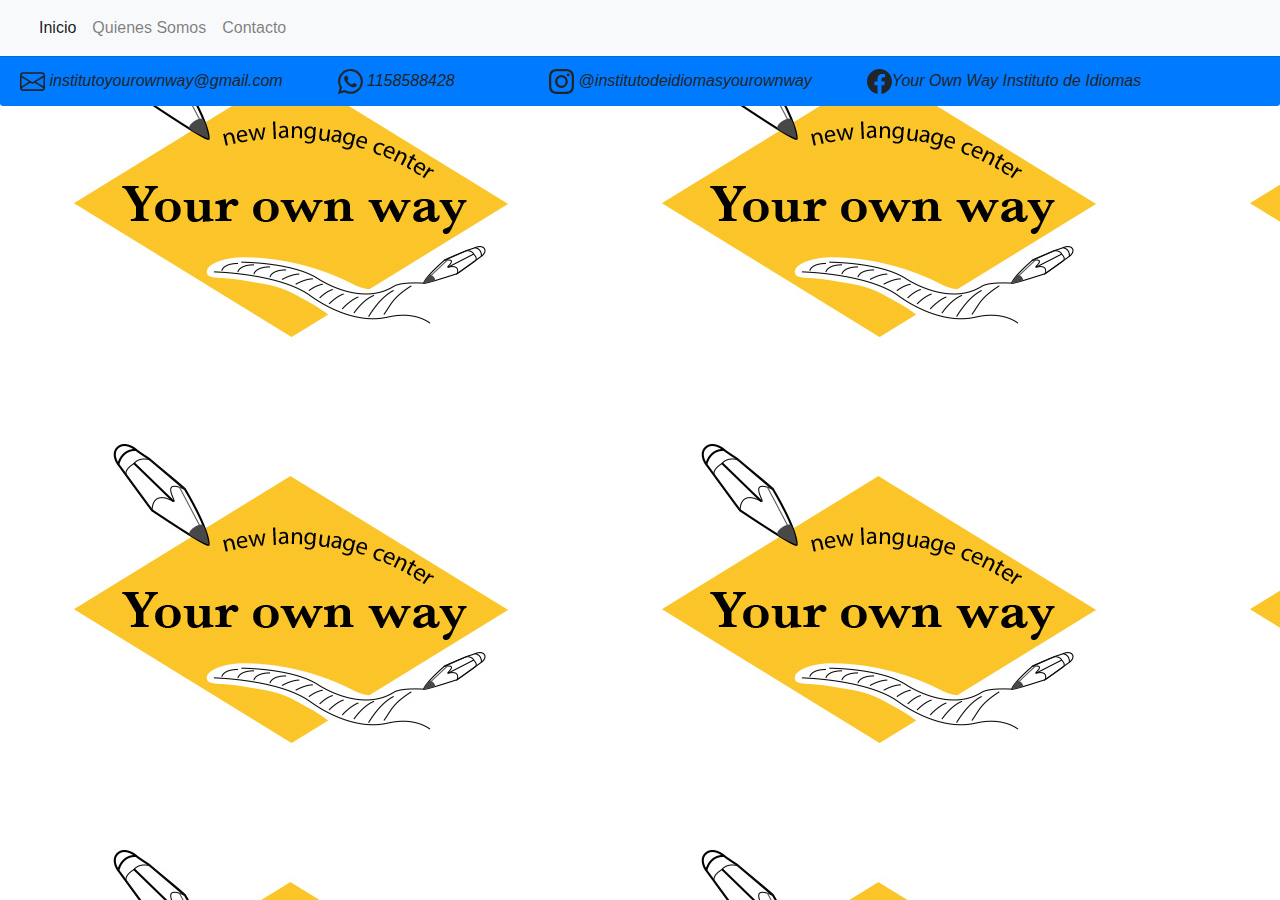
==== index.html @ 4ebbf917 "subi archivos e imagenes" ====
<!DOCTYPE html>
<html lang="en">

<head>
    <meta charset="UTF-8">
    <meta http-equiv="X-UA-Compatible" content="IE=edge">
    <meta name="viewport" content="width=device-width, initial-scale=1.0">
    <link rel="stylesheet" type="text/css" href="style.css">
    <link rel="stylesheet" href="https://stackpath.bootstrapcdn.com/bootstrap/4.3.1/css/bootstrap.min.css" integrity="sha384-ggOyR0iXCbMQv3Xipma34MD+dH/1fQ784/j6cY/iJTQUOhcWr7x9JvoRxT2MZw1T" crossorigin="anonymous">
    <script src="https://code.jquery.com/jquery-3.6.0.slim.min.js" integrity="sha256-u7e5khyithlIdTpu22PHhENmPcRdFiHRjhAuHcs05RI=" crossorigin="anonymous"></script>
    <title>instituto Your Own Way</title>
</head>
<header>
    <nav class="navbar navbar-expand-lg navbar-light bg-light">
        <div class="container-fluid">
            <ul class="navbar-nav me-auto mb-2 mb-lg-0">
                <li class="nav-item">
                    <a class="nav-link active" aria-current="page" href="index.html">Inicio</a>
                </li>

                <li class="nav-item">
                    <a class="nav-link" href="quienesSomos.html">Quienes Somos</a>
                </li>
                <li class="nav-item">
                    <a class="nav-link" href="contacto.html">Contacto</a>
                </li>

            </ul>

        </div>
    </nav>

</header>

<body>

    <body background="imagenes\New-Logo-Institut.jpg">



        <footer>
            <div id="card-footer" class="card-footer bg-primary">
                <div class="row">
                    <div class="col-md-3">
                        <i class="bi bi-envelope"><svg xmlns="http://www.w3.org/2000/svg" width="25" height="25" fill="currentColor" class="bi bi-envelope" viewBox="0 0 16 16">
                <path d="M0 4a2 2 0 0 1 2-2h12a2 2 0 0 1 2 2v8a2 2 0 0 1-2 2H2a2 2 0 0 1-2-2V4zm2-1a1 1 0 0 0-1 1v.217l7 4.2 7-4.2V4a1 1 0 0 0-1-1H2zm13 2.383-4.758 2.855L15 11.114v-5.73zm-.034 6.878L9.271 8.82 8 9.583 6.728 8.82l-5.694 3.44A1 1 0 0 0 2 13h12a1 1 0 0 0 .966-.739zM1 11.114l4.758-2.876L1 5.383v5.73z"/>
              </svg> institutoyourownway@gmail.com</i>
                    </div>
                    <div class="col-md-2">
                        <i class="bi bi-whatsapp"><svg xmlns="http://www.w3.org/2000/svg" width="25" height="25" fill="currentColor" class="bi bi-whatsapp" viewBox="0 0 16 16">
                        <path d="M13.601 2.326A7.854 7.854 0 0 0 7.994 0C3.627 0 .068 3.558.064 7.926c0 1.399.366 2.76 1.057 3.965L0 16l4.204-1.102a7.933 7.933 0 0 0 3.79.965h.004c4.368 0 7.926-3.558 7.93-7.93A7.898 7.898 0 0 0 13.6 2.326zM7.994 14.521a6.573 6.573 0 0 1-3.356-.92l-.24-.144-2.494.654.666-2.433-.156-.251a6.56 6.56 0 0 1-1.007-3.505c0-3.626 2.957-6.584 6.591-6.584a6.56 6.56 0 0 1 4.66 1.931 6.557 6.557 0 0 1 1.928 4.66c-.004 3.639-2.961 6.592-6.592 6.592zm3.615-4.934c-.197-.099-1.17-.578-1.353-.646-.182-.065-.315-.099-.445.099-.133.197-.513.646-.627.775-.114.133-.232.148-.43.05-.197-.1-.836-.308-1.592-.985-.59-.525-.985-1.175-1.103-1.372-.114-.198-.011-.304.088-.403.087-.088.197-.232.296-.346.1-.114.133-.198.198-.33.065-.134.034-.248-.015-.347-.05-.099-.445-1.076-.612-1.47-.16-.389-.323-.335-.445-.34-.114-.007-.247-.007-.38-.007a.729.729 0 0 0-.529.247c-.182.198-.691.677-.691 1.654 0 .977.71 1.916.81 2.049.098.133 1.394 2.132 3.383 2.992.47.205.84.326 1.129.418.475.152.904.129 1.246.08.38-.058 1.171-.48 1.338-.943.164-.464.164-.86.114-.943-.049-.084-.182-.133-.38-.232z"/>
                      </svg> 1158588428 </i>
                    </div>
                    <div class="col-md-3">
                        <i class="bi bi-instagram">
                    <svg xmlns="http://www.w3.org/2000/svg" width="25" height="25" fill="currentColor" class="bi bi-instagram" viewBox="0 0 16 16">
                    <path d="M8 0C5.829 0 5.556.01 4.703.048 3.85.088 3.269.222 2.76.42a3.917 3.917 0 0 0-1.417.923A3.927 3.927 0 0 0 .42 2.76C.222 3.268.087 3.85.048 4.7.01 5.555 0 5.827 0 8.001c0 2.172.01 2.444.048 3.297.04.852.174 1.433.372 1.942.205.526.478.972.923 1.417.444.445.89.719 1.416.923.51.198 1.09.333 1.942.372C5.555 15.99 5.827 16 8 16s2.444-.01 3.298-.048c.851-.04 1.434-.174 1.943-.372a3.916 3.916 0 0 0 1.416-.923c.445-.445.718-.891.923-1.417.197-.509.332-1.09.372-1.942C15.99 10.445 16 10.173 16 8s-.01-2.445-.048-3.299c-.04-.851-.175-1.433-.372-1.941a3.926 3.926 0 0 0-.923-1.417A3.911 3.911 0 0 0 13.24.42c-.51-.198-1.092-.333-1.943-.372C10.443.01 10.172 0 7.998 0h.003zm-.717 1.442h.718c2.136 0 2.389.007 3.232.046.78.035 1.204.166 1.486.275.373.145.64.319.92.599.28.28.453.546.598.92.11.281.24.705.275 1.485.039.843.047 1.096.047 3.231s-.008 2.389-.047 3.232c-.035.78-.166 1.203-.275 1.485a2.47 2.47 0 0 1-.599.919c-.28.28-.546.453-.92.598-.28.11-.704.24-1.485.276-.843.038-1.096.047-3.232.047s-2.39-.009-3.233-.047c-.78-.036-1.203-.166-1.485-.276a2.478 2.478 0 0 1-.92-.598 2.48 2.48 0 0 1-.6-.92c-.109-.281-.24-.705-.275-1.485-.038-.843-.046-1.096-.046-3.233 0-2.136.008-2.388.046-3.231.036-.78.166-1.204.276-1.486.145-.373.319-.64.599-.92.28-.28.546-.453.92-.598.282-.11.705-.24 1.485-.276.738-.034 1.024-.044 2.515-.045v.002zm4.988 1.328a.96.96 0 1 0 0 1.92.96.96 0 0 0 0-1.92zm-4.27 1.122a4.109 4.109 0 1 0 0 8.217 4.109 4.109 0 0 0 0-8.217zm0 1.441a2.667 2.667 0 1 1 0 5.334 2.667 2.667 0 0 1 0-5.334z"/>
                  </svg> @institutodeidiomasyourownway </i>
                    </div>
                    <div class="col-md-3">
                        <i class="bi bi-facebook">
                    <svg xmlns="http://www.w3.org/2000/svg" width="25" height="25" fill="currentColor" class="bi bi-facebook" viewBox="0 0 16 16">
                    <path d="M16 8.049c0-4.446-3.582-8.05-8-8.05C3.58 0-.002 3.603-.002 8.05c0 4.017 2.926 7.347 6.75 7.951v-5.625h-2.03V8.05H6.75V6.275c0-2.017 1.195-3.131 3.022-3.131.876 0 1.791.157 1.791.157v1.98h-1.009c-.993 0-1.303.621-1.303 1.258v1.51h2.218l-.354 2.326H9.25V16c3.824-.604 6.75-3.934 6.75-7.951z"/>
                  </svg>Your Own Way Instituto de Idiomas</i>
                    </div>

                </div>
            </div>
        </footer>

    </body>

</html>
---- style.css ----
.header {}

.body {
    background-image: url(imgagenes/New-Logo-Institut.jpg);
    filter: alpha(opacity=40);
    height: 100%;
    width: 100%;
    z-index: 0.1;
    background-repeat: no-repeat;
    background-position: auto;
    background-size: cover;
}

.body-index {
    background-image: none !important;
}

.quienes-somos {
    font-family: Century Gothic, CenturyGothic, AppleGothic, sans-serif;
    color: #0a0900;
    font-size: 18px;
    font-weight: 400;
    text-align: center;
    background: #FCFFA6;
    margin: 0 0 25px;
    overflow: hidden;
    padding: 20px;
    border-radius: 35px 0px 35px 0px;
    -moz-border-radius: 35px 0px 35px 0px;
    -webkit-border-radius: 35px 0px 35px 0px;
    border: 2px solid #000103;
}
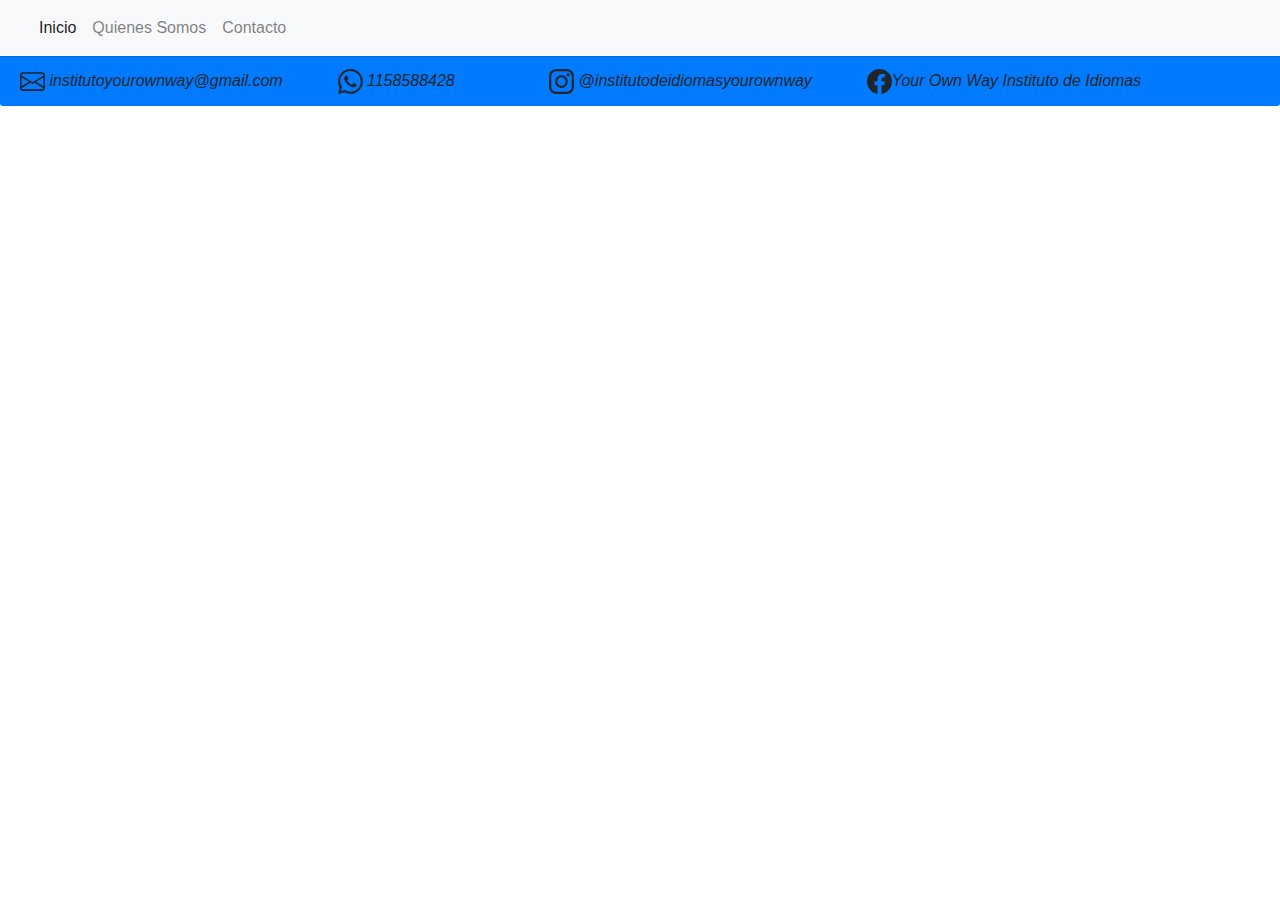
==== commit 45364fc5: "subida de archivos y cambios" ====
--- a/index.html
+++ b/index.html
@@ -34,7 +34,7 @@
 
 <body>
 
-    <body background="imagenes\New-Logo-Institut.jpg">
+    <body background="logos\New-Logo-Institut.jpg">
 
 
 
--- a/style.css
+++ b/style.css
@@ -1,7 +1,5 @@
-.header {}
-
 .body {
-    background-image: url(imgagenes/New-Logo-Institut.jpg);
+    background-image: url(logos/New-Logo-Institut.jpg);
     filter: alpha(opacity=40);
     height: 100%;
     width: 100%;
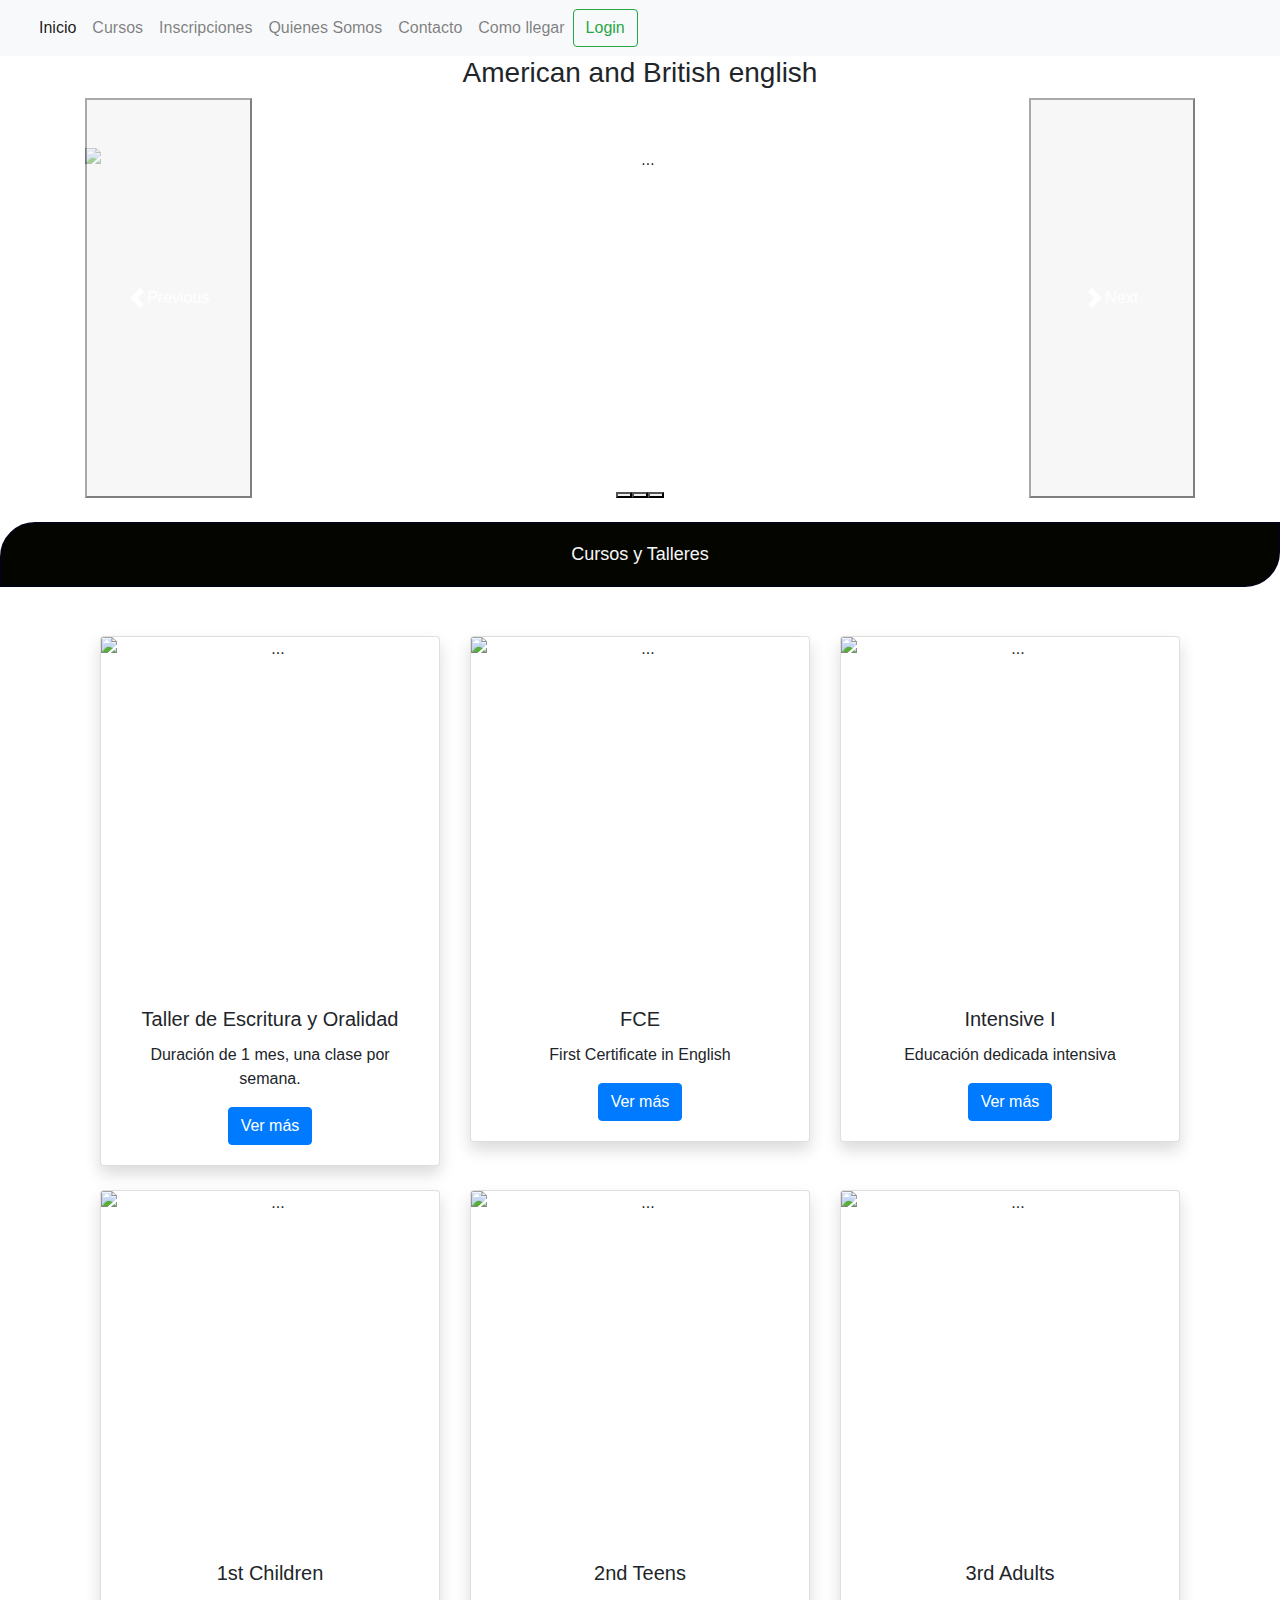
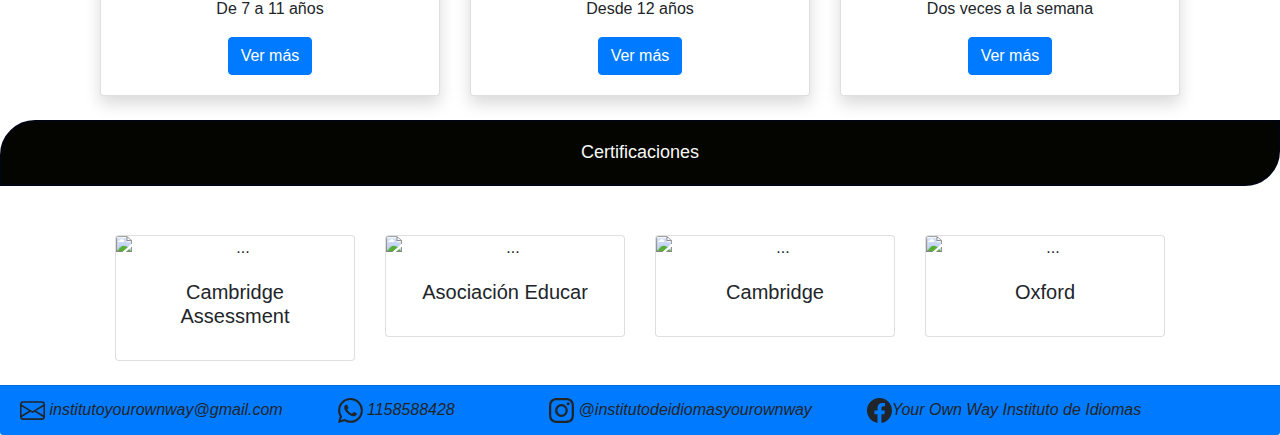
==== commit 64502d47: "cambios e introducciones" ====
--- a/index.html
+++ b/index.html
@@ -7,67 +7,246 @@
     <meta name="viewport" content="width=device-width, initial-scale=1.0">
     <link rel="stylesheet" type="text/css" href="style.css">
     <link rel="stylesheet" href="https://stackpath.bootstrapcdn.com/bootstrap/4.3.1/css/bootstrap.min.css" integrity="sha384-ggOyR0iXCbMQv3Xipma34MD+dH/1fQ784/j6cY/iJTQUOhcWr7x9JvoRxT2MZw1T" crossorigin="anonymous">
+    <!-- CSS only -->
+    <link href="https://cdn.jsdelivr.net/npm/bootstrap@5.1.1/dist/css/bootstrap.min.css" rel="stylesheet" integrity="sha384-F3w7mX95PdgyTmZZMECAngseQB83DfGTowi0iMjiWaeVhAn4FJkqJByhZMI3AhiU" crossorigin="anonymous">
     <script src="https://code.jquery.com/jquery-3.6.0.slim.min.js" integrity="sha256-u7e5khyithlIdTpu22PHhENmPcRdFiHRjhAuHcs05RI=" crossorigin="anonymous"></script>
-    <title>instituto Your Own Way</title>
+    <title>Your Own Way</title>
+
 </head>
-<header>
+
+<body class="body-index" #important!>
+    <!-- JavaScript Bundle with Popper -->
+    <script src="https://cdn.jsdelivr.net/npm/bootstrap@5.1.1/dist/js/bootstrap.bundle.min.js " integrity="sha384-/bQdsTh/da6pkI1MST/rWKFNjaCP5gBSY4sEBT38Q/9RBh9AH40zEOg7Hlq2THRZ " crossorigin="anonymous "></script>
+    <script src="js/script.js "></script>
+
     <nav class="navbar navbar-expand-lg navbar-light bg-light">
         <div class="container-fluid">
-            <ul class="navbar-nav me-auto mb-2 mb-lg-0">
-                <li class="nav-item">
-                    <a class="nav-link active" aria-current="page" href="index.html">Inicio</a>
-                </li>
-
-                <li class="nav-item">
-                    <a class="nav-link" href="quienesSomos.html">Quienes Somos</a>
-                </li>
-                <li class="nav-item">
-                    <a class="nav-link" href="contacto.html">Contacto</a>
-                </li>
-
-            </ul>
-
+            <button class="navbar-toggler" type="button" data-bs-toggle="collapse" data-bs-target="#navbarTogglerDemo01" aria-controls="navbarTogglerDemo01" aria-expanded="false" aria-label="Toggle navigation">
+                <span class="navbar-toggler-icon"></span>
+                </button>
+
+            <div class="collapse navbar-collapse" id="navbarTogglerDemo01">
+                <ul class="navbar-nav me-auto mb-2 mb-lg-0">
+                    <li class="nav-item">
+                        <a class="nav-link active" aria-current="page" href="inicio.html">Inicio</a>
+                    </li>
+                    <li class="nav-item">
+                        <a class="nav-link" href="cursos.html">Cursos</a>
+                    </li>
+                    <li class="nav-item">
+                        <a class="nav-link" href="inscripcion.html">Inscripciones</a>
+                    </li>
+                    <li class="nav-item">
+                        <a class="nav-link" href="QuienesSomos.html">Quienes Somos</a>
+                    </li>
+                    <li class="nav-item">
+                        <a class="nav-link" href="contacto.html">Contacto</a>
+                    </li>
+                    <li class="nav-item">
+                        <a class="nav-link" href="comoLlegar.html">Como llegar</a>
+                    </li>
+                </ul>
+                <form class="d-flex">
+
+                    <button class="btn btn-outline-success" type="submit">Login</button>
+                </form>
+            </div>
         </div>
     </nav>
-
-</header>
-
-<body>
-
-    <body background="logos\New-Logo-Institut.jpg">
-
-
-
-        <footer>
-            <div id="card-footer" class="card-footer bg-primary">
-                <div class="row">
-                    <div class="col-md-3">
-                        <i class="bi bi-envelope"><svg xmlns="http://www.w3.org/2000/svg" width="25" height="25" fill="currentColor" class="bi bi-envelope" viewBox="0 0 16 16">
-                <path d="M0 4a2 2 0 0 1 2-2h12a2 2 0 0 1 2 2v8a2 2 0 0 1-2 2H2a2 2 0 0 1-2-2V4zm2-1a1 1 0 0 0-1 1v.217l7 4.2 7-4.2V4a1 1 0 0 0-1-1H2zm13 2.383-4.758 2.855L15 11.114v-5.73zm-.034 6.878L9.271 8.82 8 9.583 6.728 8.82l-5.694 3.44A1 1 0 0 0 2 13h12a1 1 0 0 0 .966-.739zM1 11.114l4.758-2.876L1 5.383v5.73z"/>
-              </svg> institutoyourownway@gmail.com</i>
-                    </div>
-                    <div class="col-md-2">
-                        <i class="bi bi-whatsapp"><svg xmlns="http://www.w3.org/2000/svg" width="25" height="25" fill="currentColor" class="bi bi-whatsapp" viewBox="0 0 16 16">
-                        <path d="M13.601 2.326A7.854 7.854 0 0 0 7.994 0C3.627 0 .068 3.558.064 7.926c0 1.399.366 2.76 1.057 3.965L0 16l4.204-1.102a7.933 7.933 0 0 0 3.79.965h.004c4.368 0 7.926-3.558 7.93-7.93A7.898 7.898 0 0 0 13.6 2.326zM7.994 14.521a6.573 6.573 0 0 1-3.356-.92l-.24-.144-2.494.654.666-2.433-.156-.251a6.56 6.56 0 0 1-1.007-3.505c0-3.626 2.957-6.584 6.591-6.584a6.56 6.56 0 0 1 4.66 1.931 6.557 6.557 0 0 1 1.928 4.66c-.004 3.639-2.961 6.592-6.592 6.592zm3.615-4.934c-.197-.099-1.17-.578-1.353-.646-.182-.065-.315-.099-.445.099-.133.197-.513.646-.627.775-.114.133-.232.148-.43.05-.197-.1-.836-.308-1.592-.985-.59-.525-.985-1.175-1.103-1.372-.114-.198-.011-.304.088-.403.087-.088.197-.232.296-.346.1-.114.133-.198.198-.33.065-.134.034-.248-.015-.347-.05-.099-.445-1.076-.612-1.47-.16-.389-.323-.335-.445-.34-.114-.007-.247-.007-.38-.007a.729.729 0 0 0-.529.247c-.182.198-.691.677-.691 1.654 0 .977.71 1.916.81 2.049.098.133 1.394 2.132 3.383 2.992.47.205.84.326 1.129.418.475.152.904.129 1.246.08.38-.058 1.171-.48 1.338-.943.164-.464.164-.86.114-.943-.049-.084-.182-.133-.38-.232z"/>
-                      </svg> 1158588428 </i>
-                    </div>
-                    <div class="col-md-3">
-                        <i class="bi bi-instagram">
-                    <svg xmlns="http://www.w3.org/2000/svg" width="25" height="25" fill="currentColor" class="bi bi-instagram" viewBox="0 0 16 16">
-                    <path d="M8 0C5.829 0 5.556.01 4.703.048 3.85.088 3.269.222 2.76.42a3.917 3.917 0 0 0-1.417.923A3.927 3.927 0 0 0 .42 2.76C.222 3.268.087 3.85.048 4.7.01 5.555 0 5.827 0 8.001c0 2.172.01 2.444.048 3.297.04.852.174 1.433.372 1.942.205.526.478.972.923 1.417.444.445.89.719 1.416.923.51.198 1.09.333 1.942.372C5.555 15.99 5.827 16 8 16s2.444-.01 3.298-.048c.851-.04 1.434-.174 1.943-.372a3.916 3.916 0 0 0 1.416-.923c.445-.445.718-.891.923-1.417.197-.509.332-1.09.372-1.942C15.99 10.445 16 10.173 16 8s-.01-2.445-.048-3.299c-.04-.851-.175-1.433-.372-1.941a3.926 3.926 0 0 0-.923-1.417A3.911 3.911 0 0 0 13.24.42c-.51-.198-1.092-.333-1.943-.372C10.443.01 10.172 0 7.998 0h.003zm-.717 1.442h.718c2.136 0 2.389.007 3.232.046.78.035 1.204.166 1.486.275.373.145.64.319.92.599.28.28.453.546.598.92.11.281.24.705.275 1.485.039.843.047 1.096.047 3.231s-.008 2.389-.047 3.232c-.035.78-.166 1.203-.275 1.485a2.47 2.47 0 0 1-.599.919c-.28.28-.546.453-.92.598-.28.11-.704.24-1.485.276-.843.038-1.096.047-3.232.047s-2.39-.009-3.233-.047c-.78-.036-1.203-.166-1.485-.276a2.478 2.478 0 0 1-.92-.598 2.48 2.48 0 0 1-.6-.92c-.109-.281-.24-.705-.275-1.485-.038-.843-.046-1.096-.046-3.233 0-2.136.008-2.388.046-3.231.036-.78.166-1.204.276-1.486.145-.373.319-.64.599-.92.28-.28.546-.453.92-.598.282-.11.705-.24 1.485-.276.738-.034 1.024-.044 2.515-.045v.002zm4.988 1.328a.96.96 0 1 0 0 1.92.96.96 0 0 0 0-1.92zm-4.27 1.122a4.109 4.109 0 1 0 0 8.217 4.109 4.109 0 0 0 0-8.217zm0 1.441a2.667 2.667 0 1 1 0 5.334 2.667 2.667 0 0 1 0-5.334z"/>
-                  </svg> @institutodeidiomasyourownway </i>
-                    </div>
-                    <div class="col-md-3">
-                        <i class="bi bi-facebook">
-                    <svg xmlns="http://www.w3.org/2000/svg" width="25" height="25" fill="currentColor" class="bi bi-facebook" viewBox="0 0 16 16">
-                    <path d="M16 8.049c0-4.446-3.582-8.05-8-8.05C3.58 0-.002 3.603-.002 8.05c0 4.017 2.926 7.347 6.75 7.951v-5.625h-2.03V8.05H6.75V6.275c0-2.017 1.195-3.131 3.022-3.131.876 0 1.791.157 1.791.157v1.98h-1.009c-.993 0-1.303.621-1.303 1.258v1.51h2.218l-.354 2.326H9.25V16c3.824-.604 6.75-3.934 6.75-7.951z"/>
-                  </svg>Your Own Way Instituto de Idiomas</i>
-                    </div>
-
-                </div>
-            </div>
-        </footer>
-
-    </body>
+    <center>
+        <div class="container-fluid">
+            <h3>American and British english</h3>
+        </div>
+    </center>
+    <center>
+        <section>
+            <div class="container">
+                <div id="carouselExampleIndicators" class="carousel slide" data-bs-ride="carousel">
+                    <div class="carousel-indicators">
+                        <button type="button" data-bs-target="#carouselExampleIndicators" data-bs-slide-to="0" class="active" aria-label="Slide 1" aria-current="true"></button>
+                        <button type="button" data-bs-target="#carouselExampleIndicators" data-bs-slide-to="1" aria-label="Slide 2" class=""></button>
+                        <button type="button" data-bs-target="#carouselExampleIndicators" data-bs-slide-to="2" aria-label="Slide 3" class=""></button>
+                    </div>
+                    <div class="carousel-inner">
+                        <div class="carousel-item active">
+                            <img src="img/slide/slide1.png" class="d-block w-100" alt="..." height="350">
+                        </div>
+                        <div class="carousel-item">
+                            <a href="contacto.html"><img src="img/slide/slide2.png" class="d-block w-100" alt="..." height="350"></a>
+                        </div>
+                        <div class="carousel-item">
+                            <a href="contacto.html"><img src="img/slide/slide3.png" class="d-block w-100" alt="..." height="350"></a>
+                        </div>
+                    </div>
+                    <button class="carousel-control-prev" type="button" data-bs-target="#carouselExampleIndicators" data-bs-slide="prev">
+            <span class="carousel-control-prev-icon" aria-hidden="true"></span>
+            <span class="visually-hidden">Previous</span>
+        </button>
+                    <button class="carousel-control-next" type="button" data-bs-target="#carouselExampleIndicators" data-bs-slide="next">
+            <span class="carousel-control-next-icon" aria-hidden="true"></span>
+            <span class="visually-hidden">Next</span>
+        </button>
+                </div>
+            </div>
+        </section>
+        <br>
+
+        <section>
+            <center>
+                <div>
+                    <h1 class="titleQuienesSomos">Cursos y Talleres</h1>
+                </div>
+            </center>
+            <br>
+
+            <div class="container">
+                <div class="container " id="margincards ">
+                    <div class="row ">
+                        <div class="col-xl-4 col-md-6 col-sm-12 " id="margen ">
+                            <div class="card shadow ">
+                                <img src="img/Cursos/CURSOS (1).png " class="card-img-top " alt="... " height="350 ">
+                                <div class="card-body ">
+                                    <h5 class="card-title ">Taller de Escritura y Oralidad</h5>
+                                    <p class="card-text ">Duración de 1 mes, una clase por semana.</p>
+                                    <a href="TallerEscyOr.html" class="btn btn-primary">Ver más</a>
+                                </div>
+                            </div>
+                        </div>
+                        <div class="col-xl-4 col-md-6 col-sm-12 " id="margen ">
+                            <div class="card shadow ">
+                                <img src="img/Cursos/CURSOS (2).png " class="card-img-top " alt="... " height="350 ">
+                                <div class="card-body ">
+                                    <h5 class="card-title ">FCE</h5>
+                                    <p class="card-text ">First Certificate in English</p>
+                                    <a href="fce.html" class="btn btn-primary ">Ver más</a>
+                                </div>
+                            </div>
+                        </div>
+                        <div class="col-xl-4 col-md-6 col-sm-12 " id="margen ">
+                            <div class="card shadow ">
+                                <img src="img/Cursos/CURSOS (3).png " class="card-img-top " alt="... " height="350 ">
+                                <div class="card-body ">
+                                    <h5 class="card-title ">Intensive I</h5>
+                                    <p class="card-text ">Educación dedicada intensiva</p>
+                                    <a href="intensiveI.html" class="btn btn-primary ">Ver más</a>
+                                </div>
+                            </div>
+                        </div>
+
+                        <div class="col-xl-4 col-md-6 col-sm-12 " id="margen ">
+                            <br>
+                            <div class="card shadow ">
+                                <img src="img/Cursos/CURSOS (6).png " class="card-img-top " alt="... " height="350 ">
+                                <div class="card-body ">
+                                    <h5 class="card-title ">1st Children</h5>
+                                    <p class="card-text ">De 7 a 11 años</p>
+                                    <a href="1stChildren.html" class="btn btn-primary ">Ver más</a>
+                                </div>
+                            </div>
+                        </div>
+                        <div class="col-xl-4 col-md-6 col-sm-12 " id="margen ">
+                            <br>
+                            <div class="card shadow ">
+                                <img src="img/Cursos/CURSOS (5).png" class="card-img-top " alt="... " height="350 ">
+                                <div class="card-body ">
+                                    <h5 class="card-title ">2nd Teens</h5>
+                                    <p class="card-text ">Desde 12 años</p>
+                                    <a href="2ndTeens.html" class="btn btn-primary ">Ver más</a>
+                                </div>
+                            </div>
+                        </div>
+                        <div class="col-xl-4 col-md-6 col-sm-12 " id="margen ">
+                            <br>
+                            <div class="card shadow ">
+                                <img src="img/Cursos/CURSOS (4).png " class="card-img-top " alt="... " height="350 ">
+                                <div class="card-body ">
+                                    <h5 class="card-title ">3rd Adults</h5>
+                                    <p class="card-text ">Dos veces a la semana</p>
+                                    <a href="3rdAdult.html" class="btn btn-primary ">Ver más</a>
+                                </div>
+                            </div>
+                        </div>
+                    </div>
+                </div>
+            </div>
+        </section>
+    </center>
+
+    <br>
+    <section>
+        <center>
+            <div>
+                <h1 class="titleQuienesSomos">Certificaciones</h1>
+            </div>
+        </center>
+        <br>
+        <center>
+            <div class="container">
+                <div class="row row-cols-1 row-cols-md-2 g-4 container-fluid">
+                    <div class="col">
+                        <div class="card">
+                            <img src="img/logos/cambridge assessment.jpg" class="card-img-top" alt="...">
+                            <div class="card-body">
+                                <h5 class="card-title">Cambridge Assessment</h5>
+                            </div>
+                        </div>
+                    </div>
+                    <div class="col">
+                        <div class="card">
+                            <img src="img/logos/logo asociacion educar.jpeg" class="card-img-top" alt="...">
+                            <div class="card-body">
+                                <h5 class="card-title">Asociación Educar</h5>
+                            </div>
+                        </div>
+                    </div>
+                    <div class="col">
+                        <div class="card">
+                            <img src="img/logos/logo cambridge.jpg" class="card-img-top" alt="...">
+                            <div class="card-body">
+                                <h5 class="card-title">Cambridge</h5>
+                            </div>
+                        </div>
+                    </div>
+                    <div class="col">
+                        <div class="card">
+                            <img src="img/logos/logo oxford.jpg" class="card-img-top" alt="...">
+                            <div class="card-body">
+                                <h5 class="card-title">Oxford</h5>
+                            </div>
+                        </div>
+                    </div>
+                </div>
+            </div>
+        </center>
+    </section>
+    <br>
+    <div id="card-footer" class="card-footer bg-primary">
+        <div class="row">
+            <div class="col-md-3">
+                <i class="bi bi-envelope"><svg xmlns="http://www.w3.org/2000/svg" width="25" height="25" fill="currentColor" class="bi bi-envelope" viewBox="0 0 16 16">
+            <path d="M0 4a2 2 0 0 1 2-2h12a2 2 0 0 1 2 2v8a2 2 0 0 1-2 2H2a2 2 0 0 1-2-2V4zm2-1a1 1 0 0 0-1 1v.217l7 4.2 7-4.2V4a1 1 0 0 0-1-1H2zm13 2.383-4.758 2.855L15 11.114v-5.73zm-.034 6.878L9.271 8.82 8 9.583 6.728 8.82l-5.694 3.44A1 1 0 0 0 2 13h12a1 1 0 0 0 .966-.739zM1 11.114l4.758-2.876L1 5.383v5.73z"/>
+          </svg> institutoyourownway@gmail.com</i>
+            </div>
+            <div class="col-md-2">
+                <i class="bi bi-whatsapp"><svg xmlns="http://www.w3.org/2000/svg" width="25" height="25" fill="currentColor" class="bi bi-whatsapp" viewBox="0 0 16 16">
+                    <path d="M13.601 2.326A7.854 7.854 0 0 0 7.994 0C3.627 0 .068 3.558.064 7.926c0 1.399.366 2.76 1.057 3.965L0 16l4.204-1.102a7.933 7.933 0 0 0 3.79.965h.004c4.368 0 7.926-3.558 7.93-7.93A7.898 7.898 0 0 0 13.6 2.326zM7.994 14.521a6.573 6.573 0 0 1-3.356-.92l-.24-.144-2.494.654.666-2.433-.156-.251a6.56 6.56 0 0 1-1.007-3.505c0-3.626 2.957-6.584 6.591-6.584a6.56 6.56 0 0 1 4.66 1.931 6.557 6.557 0 0 1 1.928 4.66c-.004 3.639-2.961 6.592-6.592 6.592zm3.615-4.934c-.197-.099-1.17-.578-1.353-.646-.182-.065-.315-.099-.445.099-.133.197-.513.646-.627.775-.114.133-.232.148-.43.05-.197-.1-.836-.308-1.592-.985-.59-.525-.985-1.175-1.103-1.372-.114-.198-.011-.304.088-.403.087-.088.197-.232.296-.346.1-.114.133-.198.198-.33.065-.134.034-.248-.015-.347-.05-.099-.445-1.076-.612-1.47-.16-.389-.323-.335-.445-.34-.114-.007-.247-.007-.38-.007a.729.729 0 0 0-.529.247c-.182.198-.691.677-.691 1.654 0 .977.71 1.916.81 2.049.098.133 1.394 2.132 3.383 2.992.47.205.84.326 1.129.418.475.152.904.129 1.246.08.38-.058 1.171-.48 1.338-.943.164-.464.164-.86.114-.943-.049-.084-.182-.133-.38-.232z"/>
+                  </svg> 1158588428 </i>
+            </div>
+            <div class="col-md-3">
+                <i class="bi bi-instagram">
+                <svg xmlns="http://www.w3.org/2000/svg" width="25" height="25" fill="currentColor" class="bi bi-instagram" viewBox="0 0 16 16">
+                <path d="M8 0C5.829 0 5.556.01 4.703.048 3.85.088 3.269.222 2.76.42a3.917 3.917 0 0 0-1.417.923A3.927 3.927 0 0 0 .42 2.76C.222 3.268.087 3.85.048 4.7.01 5.555 0 5.827 0 8.001c0 2.172.01 2.444.048 3.297.04.852.174 1.433.372 1.942.205.526.478.972.923 1.417.444.445.89.719 1.416.923.51.198 1.09.333 1.942.372C5.555 15.99 5.827 16 8 16s2.444-.01 3.298-.048c.851-.04 1.434-.174 1.943-.372a3.916 3.916 0 0 0 1.416-.923c.445-.445.718-.891.923-1.417.197-.509.332-1.09.372-1.942C15.99 10.445 16 10.173 16 8s-.01-2.445-.048-3.299c-.04-.851-.175-1.433-.372-1.941a3.926 3.926 0 0 0-.923-1.417A3.911 3.911 0 0 0 13.24.42c-.51-.198-1.092-.333-1.943-.372C10.443.01 10.172 0 7.998 0h.003zm-.717 1.442h.718c2.136 0 2.389.007 3.232.046.78.035 1.204.166 1.486.275.373.145.64.319.92.599.28.28.453.546.598.92.11.281.24.705.275 1.485.039.843.047 1.096.047 3.231s-.008 2.389-.047 3.232c-.035.78-.166 1.203-.275 1.485a2.47 2.47 0 0 1-.599.919c-.28.28-.546.453-.92.598-.28.11-.704.24-1.485.276-.843.038-1.096.047-3.232.047s-2.39-.009-3.233-.047c-.78-.036-1.203-.166-1.485-.276a2.478 2.478 0 0 1-.92-.598 2.48 2.48 0 0 1-.6-.92c-.109-.281-.24-.705-.275-1.485-.038-.843-.046-1.096-.046-3.233 0-2.136.008-2.388.046-3.231.036-.78.166-1.204.276-1.486.145-.373.319-.64.599-.92.28-.28.546-.453.92-.598.282-.11.705-.24 1.485-.276.738-.034 1.024-.044 2.515-.045v.002zm4.988 1.328a.96.96 0 1 0 0 1.92.96.96 0 0 0 0-1.92zm-4.27 1.122a4.109 4.109 0 1 0 0 8.217 4.109 4.109 0 0 0 0-8.217zm0 1.441a2.667 2.667 0 1 1 0 5.334 2.667 2.667 0 0 1 0-5.334z"/>
+              </svg> @institutodeidiomasyourownway </i>
+            </div>
+            <div class="col-md-3">
+                <i class="bi bi-facebook">
+                <svg xmlns="http://www.w3.org/2000/svg" width="25" height="25" fill="currentColor" class="bi bi-facebook" viewBox="0 0 16 16">
+                <path d="M16 8.049c0-4.446-3.582-8.05-8-8.05C3.58 0-.002 3.603-.002 8.05c0 4.017 2.926 7.347 6.75 7.951v-5.625h-2.03V8.05H6.75V6.275c0-2.017 1.195-3.131 3.022-3.131.876 0 1.791.157 1.791.157v1.98h-1.009c-.993 0-1.303.621-1.303 1.258v1.51h2.218l-.354 2.326H9.25V16c3.824-.604 6.75-3.934 6.75-7.951z"/>
+              </svg>Your Own Way Instituto de Idiomas</i>
+            </div>
+
+        </div>
+    </div>
+</body>
 
 </html>--- a/style.css
+++ b/style.css
@@ -1,5 +1,31 @@
-.body {
-    background-image: url(logos/New-Logo-Institut.jpg);
+.nav-item {
+    font-family: Verdana, Geneva, Tahoma, sans-serif;
+}
+
+.imgNav {
+    width: 80px;
+    height: 65px;
+}
+
+input[type="radio"] {
+    display: none;
+}
+
+.carouselSlide {
+    padding-bottom: 25px;
+}
+
+input[type="radio"]:checked~label {
+    color: orange;
+}
+
+.clasificacion {
+    direction: rtl;
+    unicode-bidi: bidi-override;
+}
+
+body {
+    background-image: url(img/logos/New-Logo-Institut.jpg);
     filter: alpha(opacity=40);
     height: 100%;
     width: 100%;
@@ -27,4 +53,107 @@
     -moz-border-radius: 35px 0px 35px 0px;
     -webkit-border-radius: 35px 0px 35px 0px;
     border: 2px solid #000103;
+}
+
+.body-QuienesSomos {
+    background-image: none !important;
+}
+
+.flex-container {
+    background-color: #FCFFA6;
+    width: 570px;
+    height: auto;
+    text-align: auto;
+    padding-left: 1%;
+    padding-top: 1%;
+    padding-bottom: 1%;
+    border: 5%;
+    margin-top: 2%;
+    margin-left: 5%;
+    border-radius: 5px;
+    text-justify: auto;
+}
+
+.display-6 {
+    text-align: right;
+    color: rgba(0, 0, 0, 0.5);
+    font-family: Verdana, Geneva, Tahoma, sans-serif;
+    padding-right: 30px;
+    border-radius: 5 0px;
+    float: inline-end;
+    color: rgba(0, 0, 0, 0.5);
+}
+
+.titleQuienesSomos {
+    font-family: Century Gothic, CenturyGothic, AppleGothic, sans-serif;
+    color: #f6f8f8;
+    font-size: 18px;
+    font-weight: 400;
+    text-align: center;
+    background: #050500;
+    margin: 0 0 25px;
+    overflow: hidden;
+    padding: 20px;
+    border-radius: 35px 0px 35px 0px;
+    -moz-border-radius: 35px 0px 35px 0px;
+    -webkit-border-radius: 35px 0px 35px 0px;
+    border: 2px solid #010511;
+}
+
+.accordion-body {
+    background-color: #FCFFA6;
+    width: auto;
+    height: auto;
+    text-align: auto;
+    padding-left: 1%;
+    padding-top: 1%;
+    padding-bottom: 1%;
+    border: 5%;
+    margin-top: 2%;
+    border-radius: 20px;
+    text-justify: auto;
+}
+
+.administrador {
+    background-color: #FCFFA6;
+    width: 250px;
+    height: auto;
+    text-align: center;
+    padding-left: 1%;
+    padding-top: 1%;
+    padding-bottom: 1%;
+    border: 5%;
+    margin-top: 2%;
+    margin-left: 2%;
+    border-radius: 5px;
+    text-justify: auto;
+}
+
+.carousel-item {
+    margin-top: 50px;
+}
+
+.cardfooter {
+    /* Like the header, the footer will have a static height - it shouldn't grow or shrink.  */
+    /* 0 flex-grow, 0 flex-shrink, auto flex-basis */
+    flex: 0 0 auto;
+}
+
+.cards {
+    width: 10rem;
+    height: auto;
+    color: black;
+    background-color: #f6f8f8
+}
+
+.formulariocomentarios {
+    width: 700px;
+    height: auto;
+    text-align: center;
+    padding-left: 1%;
+    padding-top: 1%;
+    padding-bottom: 1%;
+    border: 5%;
+    margin: 2%;
+    background-color: #f6f8f8
 }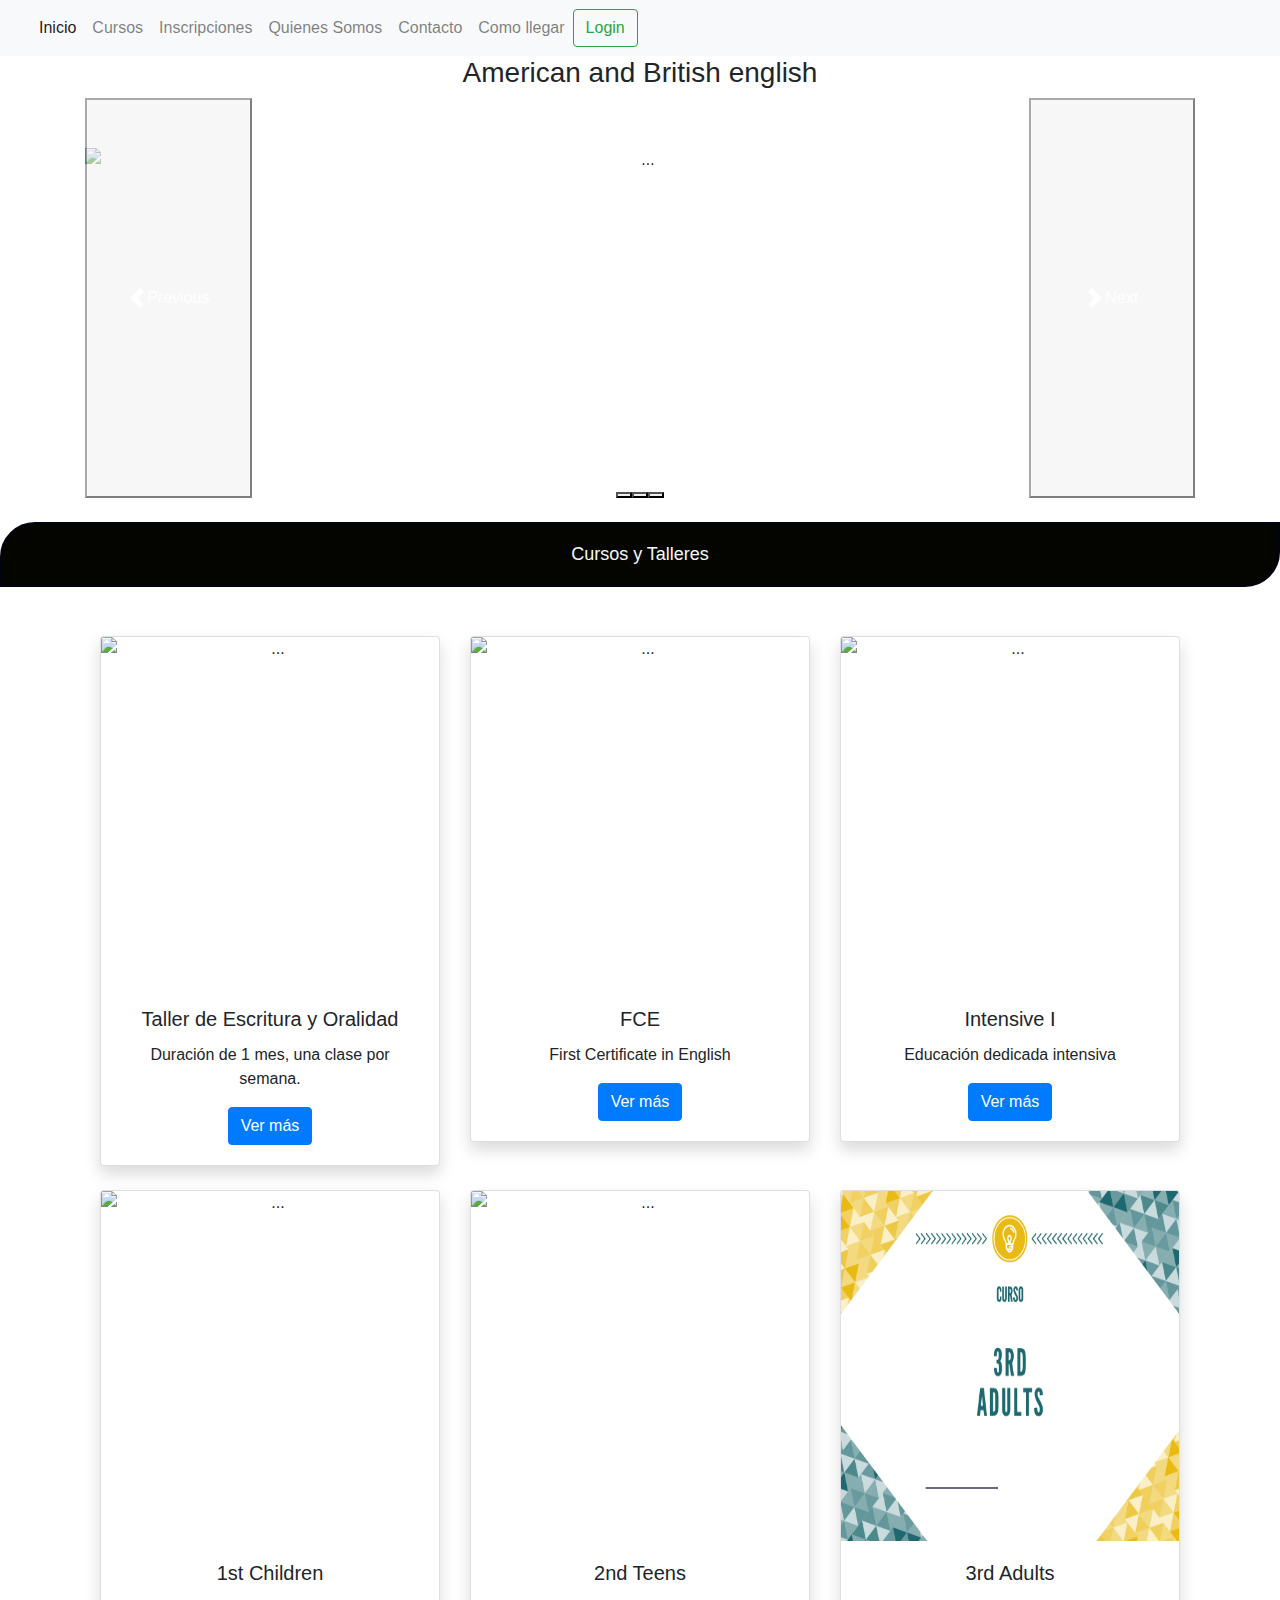
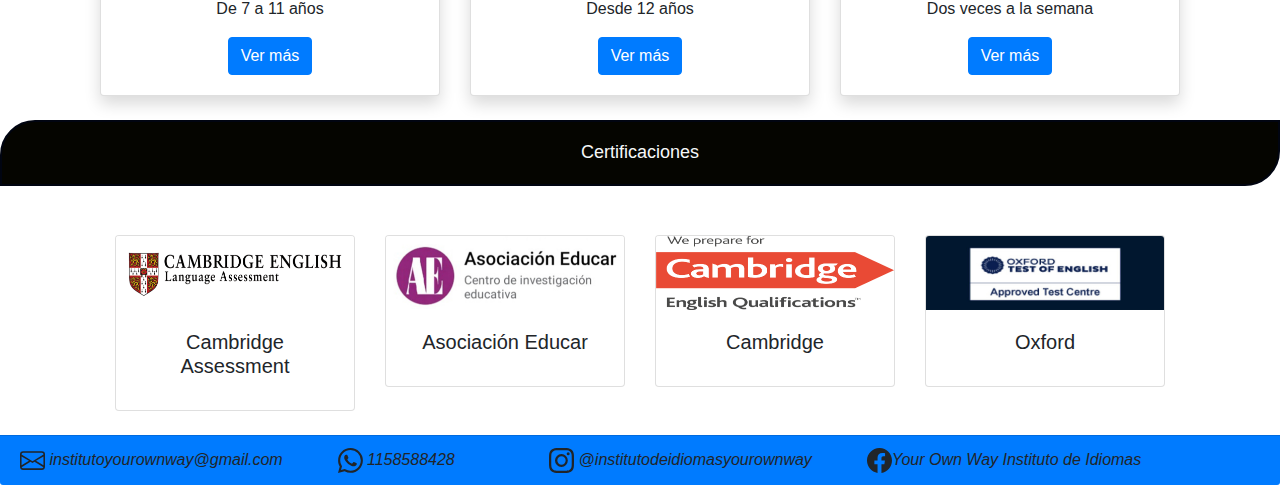
==== commit 2a468634: "cambios" ====
--- a/index.html
+++ b/index.html
@@ -28,7 +28,7 @@
             <div class="collapse navbar-collapse" id="navbarTogglerDemo01">
                 <ul class="navbar-nav me-auto mb-2 mb-lg-0">
                     <li class="nav-item">
-                        <a class="nav-link active" aria-current="page" href="inicio.html">Inicio</a>
+                        <a class="nav-link active" aria-current="page" href="index.html">Inicio</a>
                     </li>
                     <li class="nav-item">
                         <a class="nav-link" href="cursos.html">Cursos</a>
@@ -69,13 +69,13 @@
                     </div>
                     <div class="carousel-inner">
                         <div class="carousel-item active">
-                            <img src="img/slide/slide1.png" class="d-block w-100" alt="..." height="350">
+                            <img src="imagenes/slide/slide1.png" class="d-block w-100" alt="..." height="350">
                         </div>
                         <div class="carousel-item">
-                            <a href="contacto.html"><img src="img/slide/slide2.png" class="d-block w-100" alt="..." height="350"></a>
+                            <a href="contacto.html"><img src="imgagenes/slide/slide2.png" class="d-block w-100" alt="..." height="350"></a>
                         </div>
                         <div class="carousel-item">
-                            <a href="contacto.html"><img src="img/slide/slide3.png" class="d-block w-100" alt="..." height="350"></a>
+                            <a href="contacto.html"><img src="imgagenes/slide/slide3.png" class="d-block w-100" alt="..." height="350"></a>
                         </div>
                     </div>
                     <button class="carousel-control-prev" type="button" data-bs-target="#carouselExampleIndicators" data-bs-slide="prev">
@@ -104,7 +104,7 @@
                     <div class="row ">
                         <div class="col-xl-4 col-md-6 col-sm-12 " id="margen ">
                             <div class="card shadow ">
-                                <img src="img/Cursos/CURSOS (1).png " class="card-img-top " alt="... " height="350 ">
+                                <img src="imgagenes/Cursos/CURSOS (1).png " class="card-img-top " alt="... " height="350 ">
                                 <div class="card-body ">
                                     <h5 class="card-title ">Taller de Escritura y Oralidad</h5>
                                     <p class="card-text ">Duración de 1 mes, una clase por semana.</p>
@@ -114,7 +114,7 @@
                         </div>
                         <div class="col-xl-4 col-md-6 col-sm-12 " id="margen ">
                             <div class="card shadow ">
-                                <img src="img/Cursos/CURSOS (2).png " class="card-img-top " alt="... " height="350 ">
+                                <img src="imgagenes/Cursos/CURSOS (2).png " class="card-img-top " alt="... " height="350 ">
                                 <div class="card-body ">
                                     <h5 class="card-title ">FCE</h5>
                                     <p class="card-text ">First Certificate in English</p>
@@ -124,7 +124,7 @@
                         </div>
                         <div class="col-xl-4 col-md-6 col-sm-12 " id="margen ">
                             <div class="card shadow ">
-                                <img src="img/Cursos/CURSOS (3).png " class="card-img-top " alt="... " height="350 ">
+                                <img src="imgagenes/Cursos/CURSOS (3).png " class="card-img-top " alt="... " height="350 ">
                                 <div class="card-body ">
                                     <h5 class="card-title ">Intensive I</h5>
                                     <p class="card-text ">Educación dedicada intensiva</p>
@@ -136,7 +136,7 @@
                         <div class="col-xl-4 col-md-6 col-sm-12 " id="margen ">
                             <br>
                             <div class="card shadow ">
-                                <img src="img/Cursos/CURSOS (6).png " class="card-img-top " alt="... " height="350 ">
+                                <img src="imgagenes/Cursos/CURSOS (6).png " class="card-img-top " alt="... " height="350 ">
                                 <div class="card-body ">
                                     <h5 class="card-title ">1st Children</h5>
                                     <p class="card-text ">De 7 a 11 años</p>
@@ -147,7 +147,7 @@
                         <div class="col-xl-4 col-md-6 col-sm-12 " id="margen ">
                             <br>
                             <div class="card shadow ">
-                                <img src="img/Cursos/CURSOS (5).png" class="card-img-top " alt="... " height="350 ">
+                                <img src="imgagenes/Cursos/CURSOS (5).png" class="card-img-top " alt="... " height="350 ">
                                 <div class="card-body ">
                                     <h5 class="card-title ">2nd Teens</h5>
                                     <p class="card-text ">Desde 12 años</p>
@@ -158,7 +158,7 @@
                         <div class="col-xl-4 col-md-6 col-sm-12 " id="margen ">
                             <br>
                             <div class="card shadow ">
-                                <img src="img/Cursos/CURSOS (4).png " class="card-img-top " alt="... " height="350 ">
+                                <img src="imagenes/Cursos/CURSOS (4).png " class="card-img-top " alt="... " height="350 ">
                                 <div class="card-body ">
                                     <h5 class="card-title ">3rd Adults</h5>
                                     <p class="card-text ">Dos veces a la semana</p>
@@ -185,7 +185,7 @@
                 <div class="row row-cols-1 row-cols-md-2 g-4 container-fluid">
                     <div class="col">
                         <div class="card">
-                            <img src="img/logos/cambridge assessment.jpg" class="card-img-top" alt="...">
+                            <img src="imagenes/logos/cambridge assessment.jpg" class="card-img-top" alt="...">
                             <div class="card-body">
                                 <h5 class="card-title">Cambridge Assessment</h5>
                             </div>
@@ -193,7 +193,7 @@
                     </div>
                     <div class="col">
                         <div class="card">
-                            <img src="img/logos/logo asociacion educar.jpeg" class="card-img-top" alt="...">
+                            <img src="imagenes/logos/logo asociacion educar.jpeg" class="card-img-top" alt="...">
                             <div class="card-body">
                                 <h5 class="card-title">Asociación Educar</h5>
                             </div>
@@ -201,7 +201,7 @@
                     </div>
                     <div class="col">
                         <div class="card">
-                            <img src="img/logos/logo cambridge.jpg" class="card-img-top" alt="...">
+                            <img src="imagenes/logos/logo cambridge.jpg" class="card-img-top" alt="...">
                             <div class="card-body">
                                 <h5 class="card-title">Cambridge</h5>
                             </div>
@@ -209,7 +209,7 @@
                     </div>
                     <div class="col">
                         <div class="card">
-                            <img src="img/logos/logo oxford.jpg" class="card-img-top" alt="...">
+                            <img src="imagenes/logos/logo oxford.jpg" class="card-img-top" alt="...">
                             <div class="card-body">
                                 <h5 class="card-title">Oxford</h5>
                             </div>
--- a/style.css
+++ b/style.css
@@ -25,7 +25,7 @@
 }
 
 body {
-    background-image: url(img/logos/New-Logo-Institut.jpg);
+    background-image: url(imgagenes/logos/New-Logo-Institut.jpg);
     filter: alpha(opacity=40);
     height: 100%;
     width: 100%;
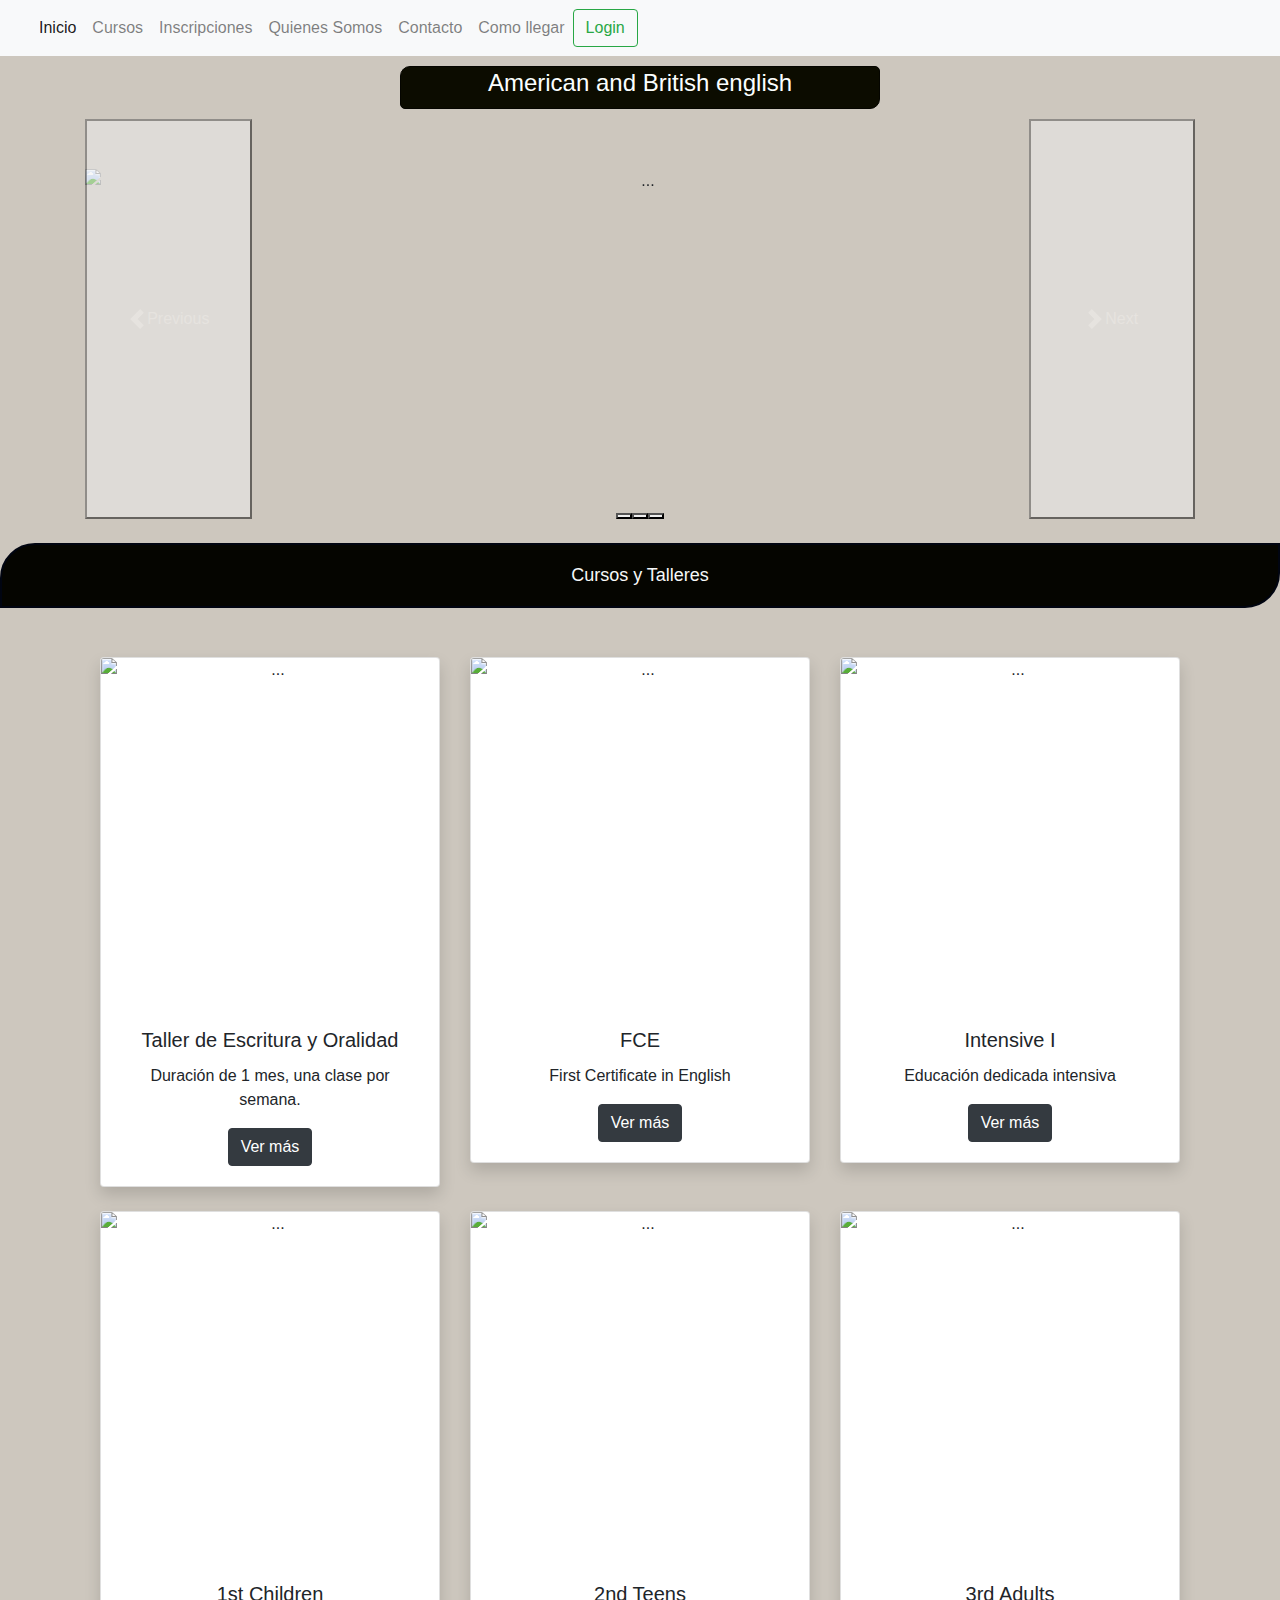
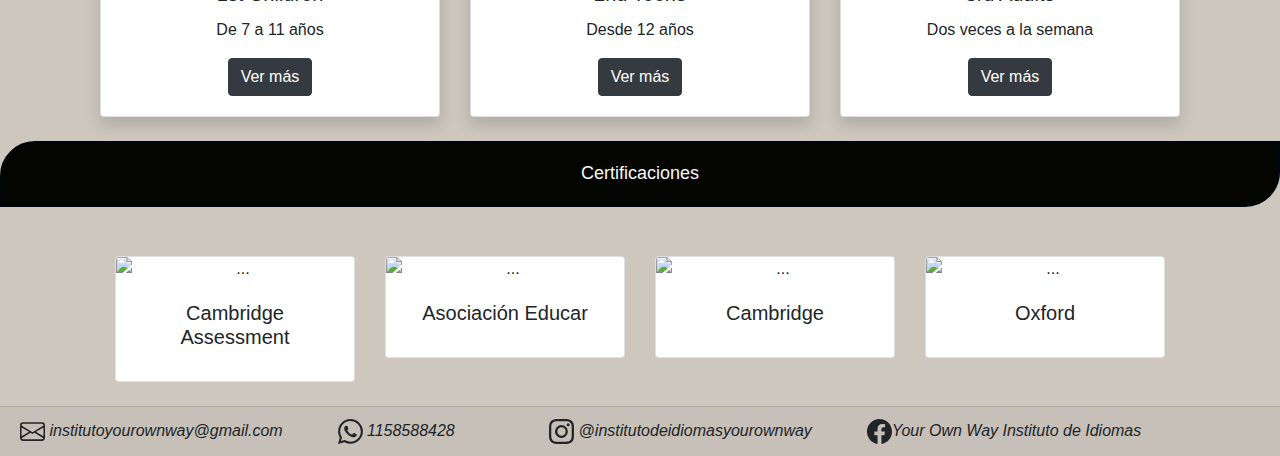
==== commit a06e7e5a: "cambios en todas" ====
--- a/index.html
+++ b/index.html
@@ -9,18 +9,16 @@
     <link rel="stylesheet" href="https://stackpath.bootstrapcdn.com/bootstrap/4.3.1/css/bootstrap.min.css" integrity="sha384-ggOyR0iXCbMQv3Xipma34MD+dH/1fQ784/j6cY/iJTQUOhcWr7x9JvoRxT2MZw1T" crossorigin="anonymous">
     <!-- CSS only -->
     <link href="https://cdn.jsdelivr.net/npm/bootstrap@5.1.1/dist/css/bootstrap.min.css" rel="stylesheet" integrity="sha384-F3w7mX95PdgyTmZZMECAngseQB83DfGTowi0iMjiWaeVhAn4FJkqJByhZMI3AhiU" crossorigin="anonymous">
-    <script src="https://code.jquery.com/jquery-3.6.0.slim.min.js" integrity="sha256-u7e5khyithlIdTpu22PHhENmPcRdFiHRjhAuHcs05RI=" crossorigin="anonymous"></script>
     <title>Your Own Way</title>
 
 </head>
 
-<body class="body-index" #important!>
-    <!-- JavaScript Bundle with Popper -->
-    <script src="https://cdn.jsdelivr.net/npm/bootstrap@5.1.1/dist/js/bootstrap.bundle.min.js " integrity="sha384-/bQdsTh/da6pkI1MST/rWKFNjaCP5gBSY4sEBT38Q/9RBh9AH40zEOg7Hlq2THRZ " crossorigin="anonymous "></script>
-    <script src="js/script.js "></script>
+<body onload="modalMostrar" class="body-index" #important!>
+
 
     <nav class="navbar navbar-expand-lg navbar-light bg-light">
         <div class="container-fluid">
+
             <button class="navbar-toggler" type="button" data-bs-toggle="collapse" data-bs-target="#navbarTogglerDemo01" aria-controls="navbarTogglerDemo01" aria-expanded="false" aria-label="Toggle navigation">
                 <span class="navbar-toggler-icon"></span>
                 </button>
@@ -45,7 +43,9 @@
                     <li class="nav-item">
                         <a class="nav-link" href="comoLlegar.html">Como llegar</a>
                     </li>
+
                 </ul>
+
                 <form class="d-flex">
 
                     <button class="btn btn-outline-success" type="submit">Login</button>
@@ -54,8 +54,8 @@
         </div>
     </nav>
     <center>
-        <div class="container-fluid">
-            <h3>American and British english</h3>
+        <div class="american-british" id="mostrarOcultar" class="container">
+            <h4>American and British english</h4>
         </div>
     </center>
     <center>
@@ -69,13 +69,13 @@
                     </div>
                     <div class="carousel-inner">
                         <div class="carousel-item active">
-                            <img src="imagenes/slide/slide1.png" class="d-block w-100" alt="..." height="350">
+                            <img src="img/slide/slide1.png" class="d-block w-100" alt="..." height="350">
                         </div>
                         <div class="carousel-item">
-                            <a href="contacto.html"><img src="imgagenes/slide/slide2.png" class="d-block w-100" alt="..." height="350"></a>
+                            <a href="contacto.html"><img src="img/slide/slide2.png" class="d-block w-100" alt="..." height="350"></a>
                         </div>
                         <div class="carousel-item">
-                            <a href="contacto.html"><img src="imgagenes/slide/slide3.png" class="d-block w-100" alt="..." height="350"></a>
+                            <a href="contacto.html"><img src="img/slide/slide3.png" class="d-block w-100" alt="..." height="350"></a>
                         </div>
                     </div>
                     <button class="carousel-control-prev" type="button" data-bs-target="#carouselExampleIndicators" data-bs-slide="prev">
@@ -104,31 +104,31 @@
                     <div class="row ">
                         <div class="col-xl-4 col-md-6 col-sm-12 " id="margen ">
                             <div class="card shadow ">
-                                <img src="imgagenes/Cursos/CURSOS (1).png " class="card-img-top " alt="... " height="350 ">
+                                <img src="img/Cursos/CURSOS (1).png " class="card-img-top " alt="... " height="350 ">
                                 <div class="card-body ">
                                     <h5 class="card-title ">Taller de Escritura y Oralidad</h5>
                                     <p class="card-text ">Duración de 1 mes, una clase por semana.</p>
-                                    <a href="TallerEscyOr.html" class="btn btn-primary">Ver más</a>
-                                </div>
-                            </div>
-                        </div>
-                        <div class="col-xl-4 col-md-6 col-sm-12 " id="margen ">
-                            <div class="card shadow ">
-                                <img src="imgagenes/Cursos/CURSOS (2).png " class="card-img-top " alt="... " height="350 ">
+                                    <a href="TallerEscyOr.html" class="btn btn-dark">Ver más</a>
+                                </div>
+                            </div>
+                        </div>
+                        <div class="col-xl-4 col-md-6 col-sm-12 " id="margen ">
+                            <div class="card shadow ">
+                                <img src="img/Cursos/CURSOS (2).png " class="card-img-top " alt="... " height="350 ">
                                 <div class="card-body ">
                                     <h5 class="card-title ">FCE</h5>
                                     <p class="card-text ">First Certificate in English</p>
-                                    <a href="fce.html" class="btn btn-primary ">Ver más</a>
-                                </div>
-                            </div>
-                        </div>
-                        <div class="col-xl-4 col-md-6 col-sm-12 " id="margen ">
-                            <div class="card shadow ">
-                                <img src="imgagenes/Cursos/CURSOS (3).png " class="card-img-top " alt="... " height="350 ">
+                                    <a href="fce.html" class="btn btn-dark">Ver más</a>
+                                </div>
+                            </div>
+                        </div>
+                        <div class="col-xl-4 col-md-6 col-sm-12 " id="margen ">
+                            <div class="card shadow ">
+                                <img src="img/Cursos/CURSOS (3).png " class="card-img-top " alt="... " height="350 ">
                                 <div class="card-body ">
                                     <h5 class="card-title ">Intensive I</h5>
                                     <p class="card-text ">Educación dedicada intensiva</p>
-                                    <a href="intensiveI.html" class="btn btn-primary ">Ver más</a>
+                                    <a href="intensiveI.html" class="btn btn-dark">Ver más</a>
                                 </div>
                             </div>
                         </div>
@@ -136,33 +136,33 @@
                         <div class="col-xl-4 col-md-6 col-sm-12 " id="margen ">
                             <br>
                             <div class="card shadow ">
-                                <img src="imgagenes/Cursos/CURSOS (6).png " class="card-img-top " alt="... " height="350 ">
+                                <img src="img/Cursos/CURSOS (6).png " class="card-img-top " alt="... " height="350 ">
                                 <div class="card-body ">
                                     <h5 class="card-title ">1st Children</h5>
                                     <p class="card-text ">De 7 a 11 años</p>
-                                    <a href="1stChildren.html" class="btn btn-primary ">Ver más</a>
+                                    <a href="1stChildren.html" class="btn btn-dark">Ver más</a>
                                 </div>
                             </div>
                         </div>
                         <div class="col-xl-4 col-md-6 col-sm-12 " id="margen ">
                             <br>
                             <div class="card shadow ">
-                                <img src="imgagenes/Cursos/CURSOS (5).png" class="card-img-top " alt="... " height="350 ">
+                                <img src="img/Cursos/CURSOS (5).png" class="card-img-top " alt="... " height="350 ">
                                 <div class="card-body ">
                                     <h5 class="card-title ">2nd Teens</h5>
                                     <p class="card-text ">Desde 12 años</p>
-                                    <a href="2ndTeens.html" class="btn btn-primary ">Ver más</a>
+                                    <a href="2ndTeens.html" class="btn btn-dark">Ver más</a>
                                 </div>
                             </div>
                         </div>
                         <div class="col-xl-4 col-md-6 col-sm-12 " id="margen ">
                             <br>
                             <div class="card shadow ">
-                                <img src="imagenes/Cursos/CURSOS (4).png " class="card-img-top " alt="... " height="350 ">
+                                <img src="img/Cursos/CURSOS (4).png " class="card-img-top " alt="... " height="350 ">
                                 <div class="card-body ">
                                     <h5 class="card-title ">3rd Adults</h5>
                                     <p class="card-text ">Dos veces a la semana</p>
-                                    <a href="3rdAdult.html" class="btn btn-primary ">Ver más</a>
+                                    <a href="3rdAdult.html" class="btn btn-dark">Ver más</a>
                                 </div>
                             </div>
                         </div>
@@ -185,7 +185,7 @@
                 <div class="row row-cols-1 row-cols-md-2 g-4 container-fluid">
                     <div class="col">
                         <div class="card">
-                            <img src="imagenes/logos/cambridge assessment.jpg" class="card-img-top" alt="...">
+                            <img src="img/logos/cambridge assessment.jpg" class="card-img-top" alt="...">
                             <div class="card-body">
                                 <h5 class="card-title">Cambridge Assessment</h5>
                             </div>
@@ -193,7 +193,7 @@
                     </div>
                     <div class="col">
                         <div class="card">
-                            <img src="imagenes/logos/logo asociacion educar.jpeg" class="card-img-top" alt="...">
+                            <img src="img/logos/logo asociacion educar.jpeg" class="card-img-top" alt="...">
                             <div class="card-body">
                                 <h5 class="card-title">Asociación Educar</h5>
                             </div>
@@ -201,7 +201,7 @@
                     </div>
                     <div class="col">
                         <div class="card">
-                            <img src="imagenes/logos/logo cambridge.jpg" class="card-img-top" alt="...">
+                            <img src="img/logos/logo cambridge.jpg" class="card-img-top" alt="...">
                             <div class="card-body">
                                 <h5 class="card-title">Cambridge</h5>
                             </div>
@@ -209,7 +209,7 @@
                     </div>
                     <div class="col">
                         <div class="card">
-                            <img src="imagenes/logos/logo oxford.jpg" class="card-img-top" alt="...">
+                            <img src="img/logos/logo oxford.jpg" class="card-img-top" alt="...">
                             <div class="card-body">
                                 <h5 class="card-title">Oxford</h5>
                             </div>
@@ -220,7 +220,7 @@
         </center>
     </section>
     <br>
-    <div id="card-footer" class="card-footer bg-primary">
+    <div id="card-footer" class="card-footer bg-darkligh">
         <div class="row">
             <div class="col-md-3">
                 <i class="bi bi-envelope"><svg xmlns="http://www.w3.org/2000/svg" width="25" height="25" fill="currentColor" class="bi bi-envelope" viewBox="0 0 16 16">
@@ -247,6 +247,12 @@
 
         </div>
     </div>
+
+    <script src="https://code.jquery.com/jquery-3.6.0.min.js" integrity="sha256-/xUj+3OJU5yExlq6GSYGSHk7tPXikynS7ogEvDej/m4=" crossorigin="anonymous"></script>
+    <!-- JavaScript Bundle with Popper -->
+    <script src="https://cdn.jsdelivr.net/npm/bootstrap@5.1.1/dist/js/bootstrap.bundle.min.js " integrity="sha384-/bQdsTh/da6pkI1MST/rWKFNjaCP5gBSY4sEBT38Q/9RBh9AH40zEOg7Hlq2THRZ " crossorigin="anonymous "></script>
+    <script src="js/script.js "></script>
+
 </body>
 
 </html>--- a/style.css
+++ b/style.css
@@ -25,7 +25,7 @@
 }
 
 body {
-    background-image: url(imgagenes/logos/New-Logo-Institut.jpg);
+    background-color: rgba(180, 170, 157, 0.664);
     filter: alpha(opacity=40);
     height: 100%;
     width: 100%;
@@ -36,7 +36,7 @@
 }
 
 .body-index {
-    background-image: none !important;
+    background-color: rgba(180, 170, 157, 0.664);
 }
 
 .quienes-somos {
@@ -56,7 +56,11 @@
 }
 
 .body-QuienesSomos {
-    background-image: none !important;
+    background-color: rgba(180, 170, 157, 0.664);
+}
+
+.body-inscripcion {
+    background-color: rgba(180, 170, 157, 0.664);
 }
 
 .flex-container {
@@ -100,6 +104,26 @@
     border: 2px solid #010511;
 }
 
+.american-british {
+    font-family: Century Gothic, CenturyGothic, AppleGothic, sans-serif;
+    color: #fbffff;
+    font-size: 20px;
+    font-weight: 200;
+    text-align: center;
+    text-decoration-line: inherit;
+    background: #0c0c00;
+    margin: 0 0 10px;
+    overflow: hidden;
+    padding: 2px;
+    border-radius: 10px 5px 10px 5px;
+    -moz-border-radius: 10px 0px 10px 0px;
+    -webkit-border-radius: 10px 5px 10px 5px;
+    border: 1px solid #050500;
+    margin-left: 400px;
+    margin-top: 10px;
+    margin-right: 400px;
+}
+
 .accordion-body {
     background-color: #FCFFA6;
     width: auto;
@@ -141,7 +165,7 @@
 
 .cards {
     width: 10rem;
-    height: auto;
+    height: 25rem;
     color: black;
     background-color: #f6f8f8
 }
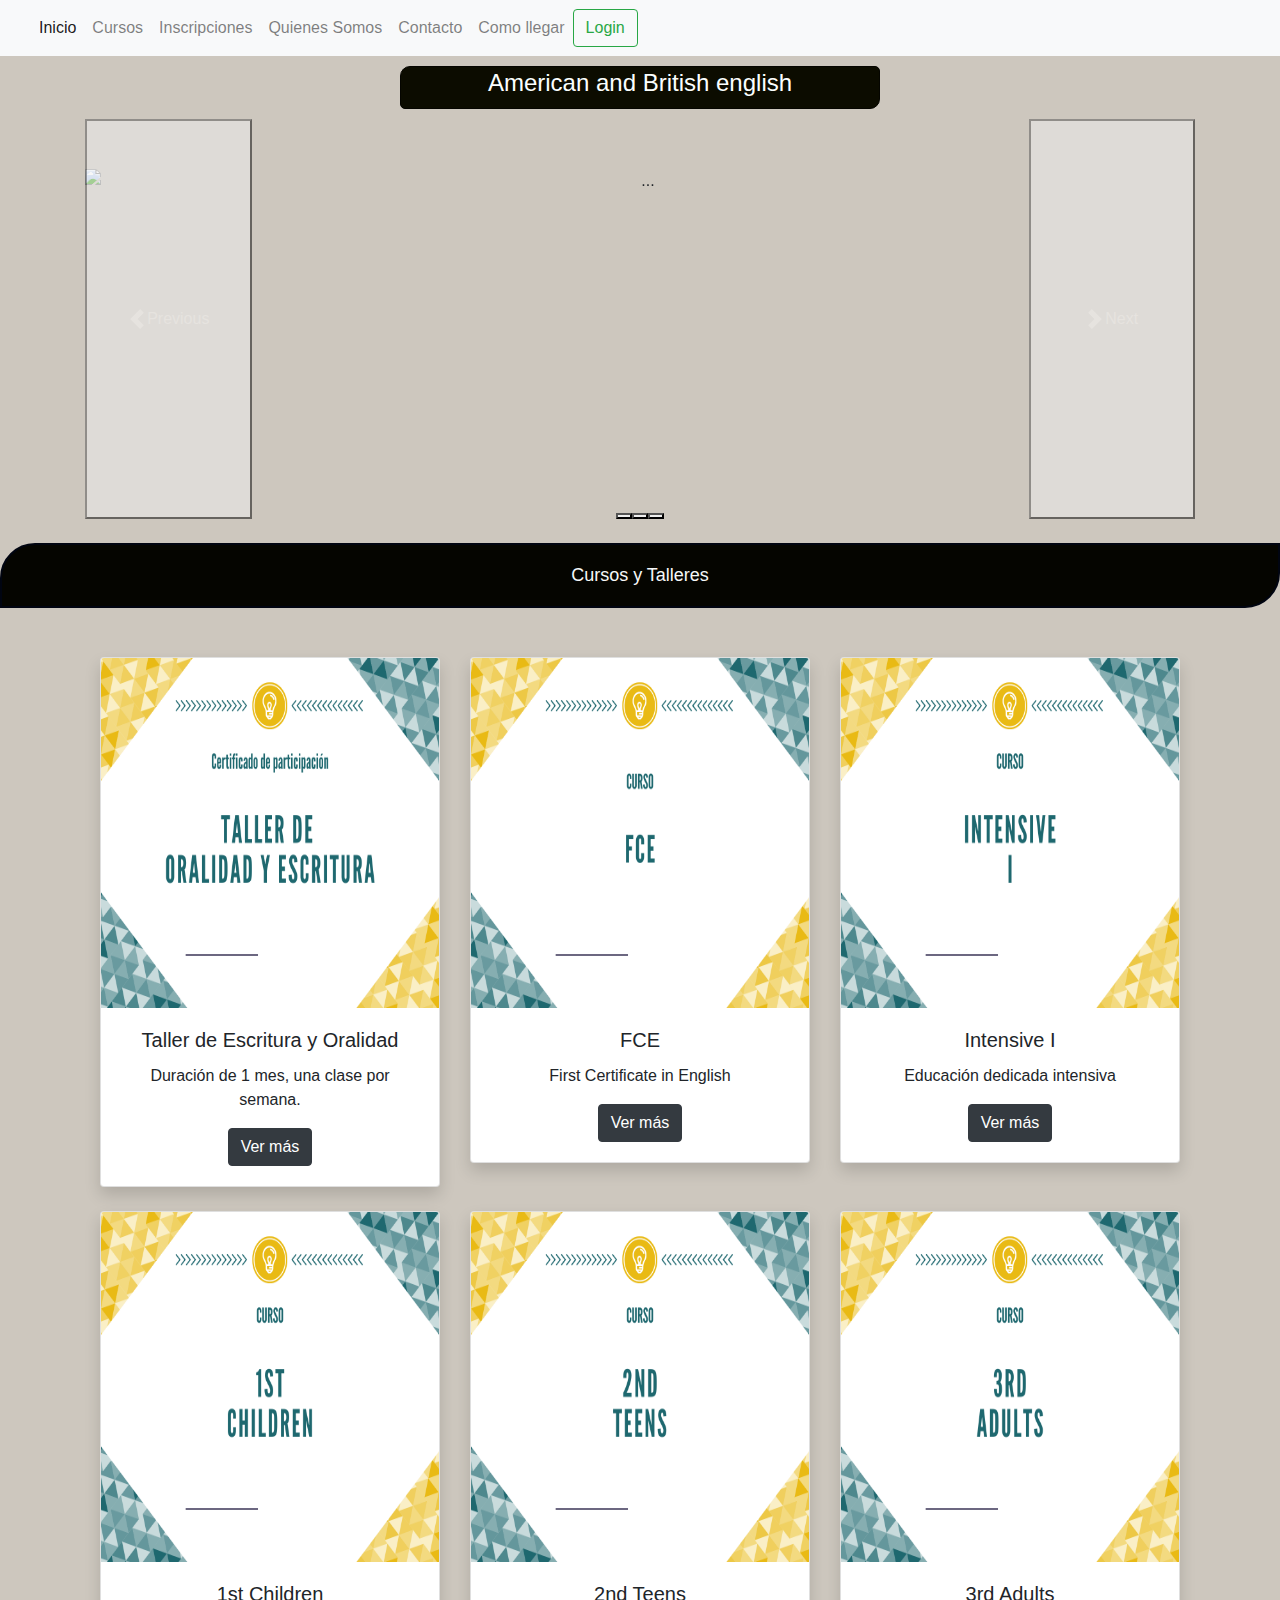
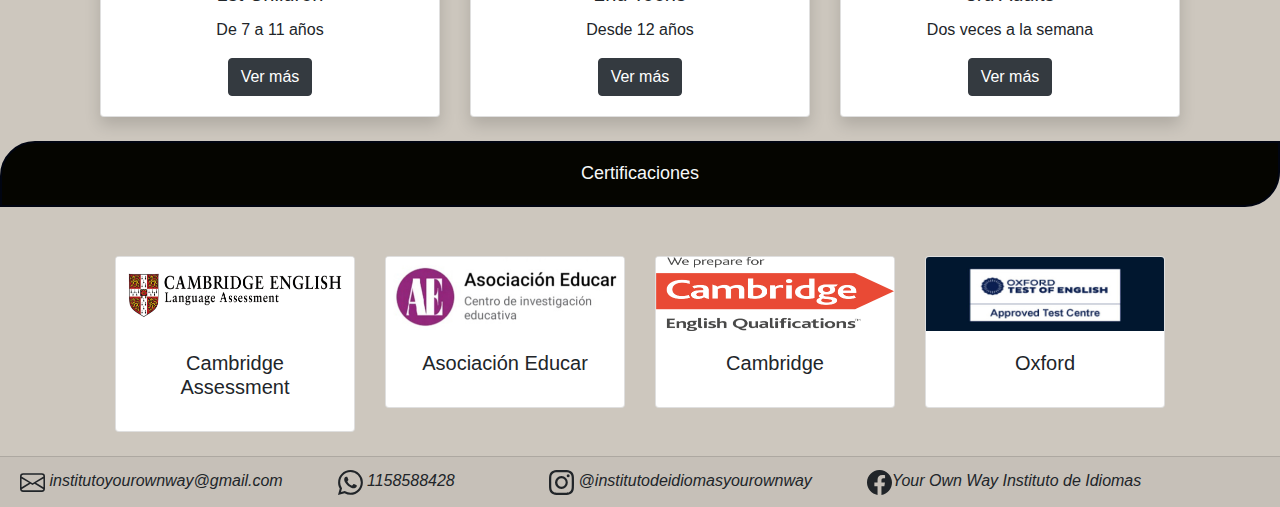
==== commit ca101541: "cambios en todas" ====
--- a/index.html
+++ b/index.html
@@ -69,13 +69,13 @@
                     </div>
                     <div class="carousel-inner">
                         <div class="carousel-item active">
-                            <img src="img/slide/slide1.png" class="d-block w-100" alt="..." height="350">
+                            <img src="imagenes/slide/slide1.png" class="d-block w-100" alt="..." height="350">
                         </div>
                         <div class="carousel-item">
-                            <a href="contacto.html"><img src="img/slide/slide2.png" class="d-block w-100" alt="..." height="350"></a>
+                            <a href="contacto.html"><img src="imagenes/slide/slide2.png" class="d-block w-100" alt="..." height="350"></a>
                         </div>
                         <div class="carousel-item">
-                            <a href="contacto.html"><img src="img/slide/slide3.png" class="d-block w-100" alt="..." height="350"></a>
+                            <a href="contacto.html"><img src="imagenes/slide/slide3.png" class="d-block w-100" alt="..." height="350"></a>
                         </div>
                     </div>
                     <button class="carousel-control-prev" type="button" data-bs-target="#carouselExampleIndicators" data-bs-slide="prev">
@@ -104,7 +104,7 @@
                     <div class="row ">
                         <div class="col-xl-4 col-md-6 col-sm-12 " id="margen ">
                             <div class="card shadow ">
-                                <img src="img/Cursos/CURSOS (1).png " class="card-img-top " alt="... " height="350 ">
+                                <img src="imagenes/Cursos/CURSOS (1).png " class="card-img-top " alt="... " height="350 ">
                                 <div class="card-body ">
                                     <h5 class="card-title ">Taller de Escritura y Oralidad</h5>
                                     <p class="card-text ">Duración de 1 mes, una clase por semana.</p>
@@ -114,7 +114,7 @@
                         </div>
                         <div class="col-xl-4 col-md-6 col-sm-12 " id="margen ">
                             <div class="card shadow ">
-                                <img src="img/Cursos/CURSOS (2).png " class="card-img-top " alt="... " height="350 ">
+                                <img src="imagenes/Cursos/CURSOS (2).png " class="card-img-top " alt="... " height="350 ">
                                 <div class="card-body ">
                                     <h5 class="card-title ">FCE</h5>
                                     <p class="card-text ">First Certificate in English</p>
@@ -124,7 +124,7 @@
                         </div>
                         <div class="col-xl-4 col-md-6 col-sm-12 " id="margen ">
                             <div class="card shadow ">
-                                <img src="img/Cursos/CURSOS (3).png " class="card-img-top " alt="... " height="350 ">
+                                <img src="imagenes/Cursos/CURSOS (3).png " class="card-img-top " alt="... " height="350 ">
                                 <div class="card-body ">
                                     <h5 class="card-title ">Intensive I</h5>
                                     <p class="card-text ">Educación dedicada intensiva</p>
@@ -136,7 +136,7 @@
                         <div class="col-xl-4 col-md-6 col-sm-12 " id="margen ">
                             <br>
                             <div class="card shadow ">
-                                <img src="img/Cursos/CURSOS (6).png " class="card-img-top " alt="... " height="350 ">
+                                <img src="imagenes/Cursos/CURSOS (6).png " class="card-img-top " alt="... " height="350 ">
                                 <div class="card-body ">
                                     <h5 class="card-title ">1st Children</h5>
                                     <p class="card-text ">De 7 a 11 años</p>
@@ -147,7 +147,7 @@
                         <div class="col-xl-4 col-md-6 col-sm-12 " id="margen ">
                             <br>
                             <div class="card shadow ">
-                                <img src="img/Cursos/CURSOS (5).png" class="card-img-top " alt="... " height="350 ">
+                                <img src="imagenes/Cursos/CURSOS (5).png" class="card-img-top " alt="... " height="350 ">
                                 <div class="card-body ">
                                     <h5 class="card-title ">2nd Teens</h5>
                                     <p class="card-text ">Desde 12 años</p>
@@ -158,7 +158,7 @@
                         <div class="col-xl-4 col-md-6 col-sm-12 " id="margen ">
                             <br>
                             <div class="card shadow ">
-                                <img src="img/Cursos/CURSOS (4).png " class="card-img-top " alt="... " height="350 ">
+                                <img src="imagenes/Cursos/CURSOS (4).png " class="card-img-top " alt="... " height="350 ">
                                 <div class="card-body ">
                                     <h5 class="card-title ">3rd Adults</h5>
                                     <p class="card-text ">Dos veces a la semana</p>
@@ -185,7 +185,7 @@
                 <div class="row row-cols-1 row-cols-md-2 g-4 container-fluid">
                     <div class="col">
                         <div class="card">
-                            <img src="img/logos/cambridge assessment.jpg" class="card-img-top" alt="...">
+                            <img src="imagenes/logos/cambridge assessment.jpg" class="card-img-top" alt="...">
                             <div class="card-body">
                                 <h5 class="card-title">Cambridge Assessment</h5>
                             </div>
@@ -193,7 +193,7 @@
                     </div>
                     <div class="col">
                         <div class="card">
-                            <img src="img/logos/logo asociacion educar.jpeg" class="card-img-top" alt="...">
+                            <img src="imagenes/logos/logo asociacion educar.jpeg" class="card-img-top" alt="...">
                             <div class="card-body">
                                 <h5 class="card-title">Asociación Educar</h5>
                             </div>
@@ -201,7 +201,7 @@
                     </div>
                     <div class="col">
                         <div class="card">
-                            <img src="img/logos/logo cambridge.jpg" class="card-img-top" alt="...">
+                            <img src="imagenes/logos/logo cambridge.jpg" class="card-img-top" alt="...">
                             <div class="card-body">
                                 <h5 class="card-title">Cambridge</h5>
                             </div>
@@ -209,7 +209,7 @@
                     </div>
                     <div class="col">
                         <div class="card">
-                            <img src="img/logos/logo oxford.jpg" class="card-img-top" alt="...">
+                            <img src="imagenes/logos/logo oxford.jpg" class="card-img-top" alt="...">
                             <div class="card-body">
                                 <h5 class="card-title">Oxford</h5>
                             </div>
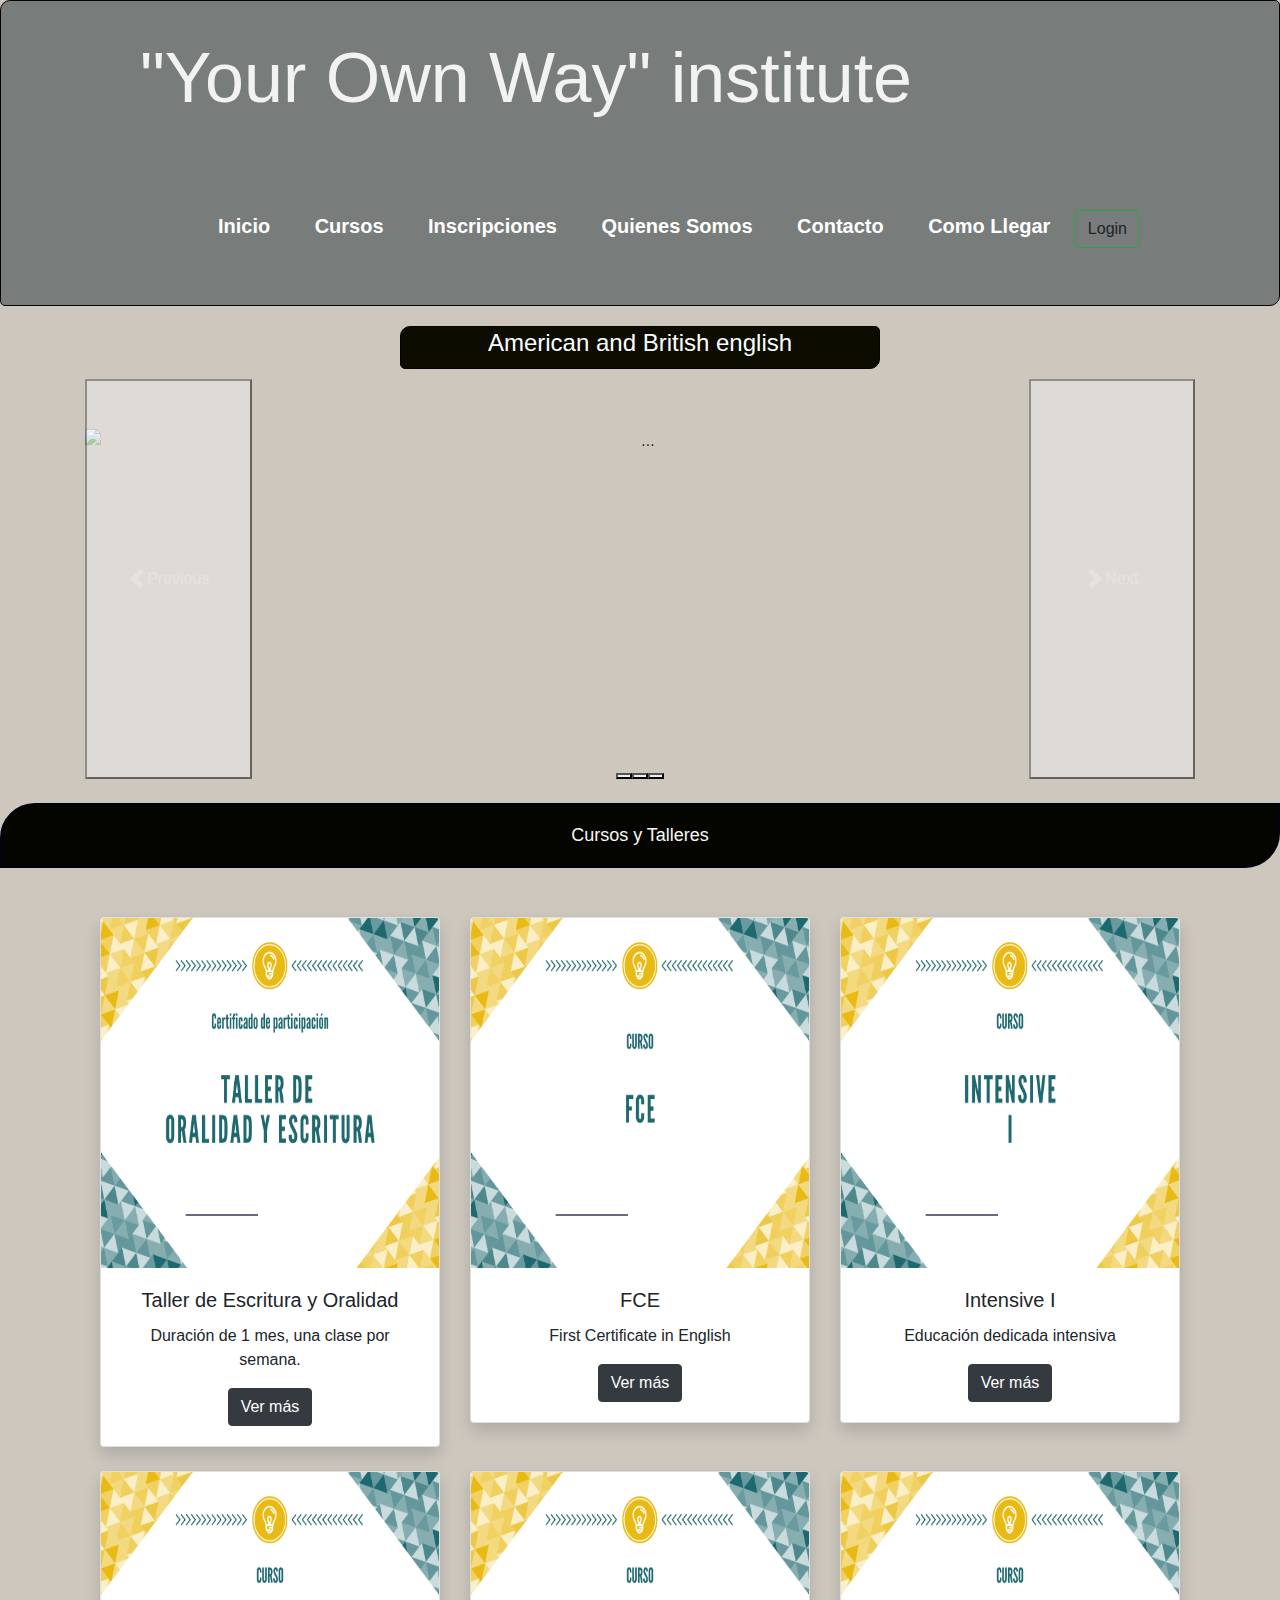
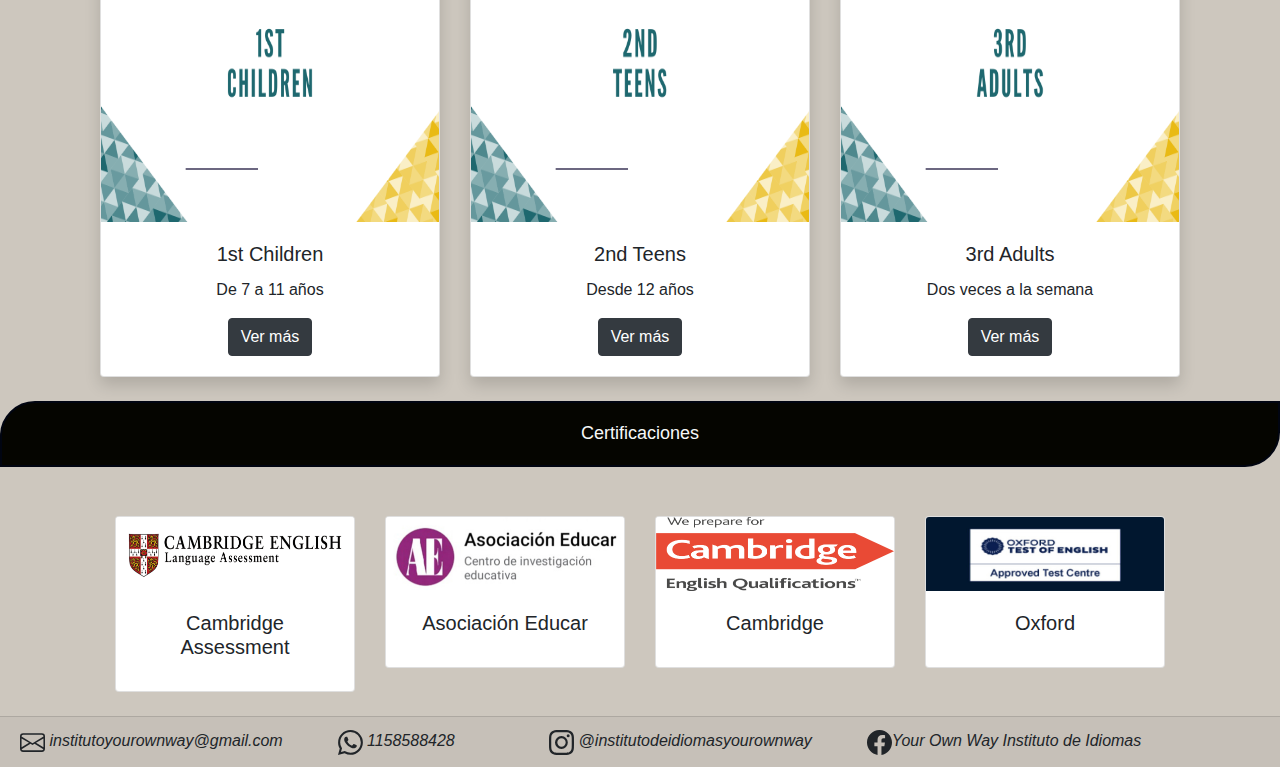
==== commit 69dbd52a: "cambios en todas" ====
--- a/index.html
+++ b/index.html
@@ -9,57 +9,44 @@
     <link rel="stylesheet" href="https://stackpath.bootstrapcdn.com/bootstrap/4.3.1/css/bootstrap.min.css" integrity="sha384-ggOyR0iXCbMQv3Xipma34MD+dH/1fQ784/j6cY/iJTQUOhcWr7x9JvoRxT2MZw1T" crossorigin="anonymous">
     <!-- CSS only -->
     <link href="https://cdn.jsdelivr.net/npm/bootstrap@5.1.1/dist/css/bootstrap.min.css" rel="stylesheet" integrity="sha384-F3w7mX95PdgyTmZZMECAngseQB83DfGTowi0iMjiWaeVhAn4FJkqJByhZMI3AhiU" crossorigin="anonymous">
+    <!-- JavaScript Bundle with Popper -->
+    <script src="https://code.jquery.com/jquery-latest.js"></script>
+
+    <script src="https://cdn.jsdelivr.net/npm/bootstrap@5.1.3/dist/js/bootstrap.bundle.min.js" integrity="sha384-ka7Sk0Gln4gmtz2MlQnikT1wXgYsOg+OMhuP+IlRH9sENBO0LRn5q+8nbTov4+1p" crossorigin="anonymous"></script>
+    <script src="script.js"></script>
     <title>Your Own Way</title>
 
 </head>
 
 <body onload="modalMostrar" class="body-index" #important!>
 
-
-    <nav class="navbar navbar-expand-lg navbar-light bg-light">
-        <div class="container-fluid">
-
-            <button class="navbar-toggler" type="button" data-bs-toggle="collapse" data-bs-target="#navbarTogglerDemo01" aria-controls="navbarTogglerDemo01" aria-expanded="false" aria-label="Toggle navigation">
-                <span class="navbar-toggler-icon"></span>
-                </button>
-
-            <div class="collapse navbar-collapse" id="navbarTogglerDemo01">
-                <ul class="navbar-nav me-auto mb-2 mb-lg-0">
-                    <li class="nav-item">
-                        <a class="nav-link active" aria-current="page" href="index.html">Inicio</a>
-                    </li>
-                    <li class="nav-item">
-                        <a class="nav-link" href="cursos.html">Cursos</a>
-                    </li>
-                    <li class="nav-item">
-                        <a class="nav-link" href="inscripcion.html">Inscripciones</a>
-                    </li>
-                    <li class="nav-item">
-                        <a class="nav-link" href="QuienesSomos.html">Quienes Somos</a>
-                    </li>
-                    <li class="nav-item">
-                        <a class="nav-link" href="contacto.html">Contacto</a>
-                    </li>
-                    <li class="nav-item">
-                        <a class="nav-link" href="comoLlegar.html">Como llegar</a>
-                    </li>
-
-                </ul>
-
-                <form class="d-flex">
-
-                    <button class="btn btn-outline-success" type="submit">Login</button>
-                </form>
-            </div>
-        </div>
-    </nav>
+    <header>
+        <div class="wrapper">
+            <div class="logo">
+
+                <a>"Your Own Way" institute</a>
+
+            </div>
+            <nav>
+                <a href="index.html">Inicio</a>
+                <a href="cursos.html">Cursos</a>
+                <a href="inscripcion.html">Inscripciones</a>
+                <a href="QuienesSomos.html">Quienes Somos</a>
+                <a href="contacto.html">Contacto</a>
+                <a href="comoLlegar.html">Como Llegar</a>
+                <a button class="btn btn-outline-success" type="submit">Login</a>
+            </nav>
+
+    </header>
     <center>
         <div class="american-british" id="mostrarOcultar" class="container">
             <h4>American and British english</h4>
         </div>
     </center>
+
     <center>
-        <section>
+
+        <section class="contenido">
             <div class="container">
                 <div id="carouselExampleIndicators" class="carousel slide" data-bs-ride="carousel">
                     <div class="carousel-indicators">
@@ -88,10 +75,10 @@
         </button>
                 </div>
             </div>
-        </section>
-        <br>
-
-        <section>
+
+            <br>
+
+
             <center>
                 <div>
                     <h1 class="titleQuienesSomos">Cursos y Talleres</h1>
--- a/style.css
+++ b/style.css
@@ -1,5 +1,98 @@
-.nav-item {
-    font-family: Verdana, Geneva, Tahoma, sans-serif;
+header {
+    width: 100%;
+    /* Establecemos que el header abarque el 100% del documento */
+    overflow: hidden;
+    /* Eliminamos errores de float */
+    background: #787c7b;
+    margin-bottom: 20px;
+    margin: 5 5 10px;
+    padding: 2px;
+    border-radius: 10px 5px 10px 5px;
+    -moz-border-radius: 10px 0px 10px 0px;
+    -webkit-border-radius: 10px 5px 10px 5px;
+    border: 1px solid #050500;
+}
+
+.wrapper {
+    width: 90%;
+    /* Establecemos que el ancho sera del 90% */
+    max-width: 1000px;
+    /* Aqui le decimos que el ancho máximo sera de 1000px */
+    margin: auto;
+    /* Centramos los elementos */
+    overflow: hidden;
+    /* Eliminamos errores de float */
+}
+
+header .logo {
+    color: #f2f2f2;
+    font-size: 70px;
+    line-height: 150px;
+    float: left;
+}
+
+header nav {
+    float: right;
+    line-height: 150px;
+}
+
+header nav a {
+    display: inline-block;
+    color: #fff;
+    text-decoration: solid;
+    padding: 10px 20px;
+    line-height: normal;
+    font-size: 20px;
+    font-weight: bold;
+    -webkit-transition: all 500ms ease;
+    -o-transition: all 500ms ease;
+    transition: all 500ms ease;
+}
+
+header nav a:hover {
+    background: #d60505;
+    border-radius: 50px;
+}
+
+.header2 {
+    position: fixed;
+    height: 100px;
+}
+
+.header2 .logo {
+    line-height: 100px;
+    font-size: 30px;
+}
+
+.header2 nav {
+    line-height: 100px;
+}
+
+@media screen and (max-width: 950px) {
+    header .logo,
+    header nav {
+        width: 100%;
+        text-align: center;
+        /*Centramos el menu y el logotipo*/
+        line-height: 100px;
+    }
+    .header2 {
+        height: auto;
+    }
+    .header2 .logo,
+    .header2 nav {
+        line-height: 50px;
+    }
+}
+
+header,
+header nav,
+header nav .logo {
+    -webkit-transition: height 0.3s;
+    -moz-transition: height 0.3s;
+    -ms-transition: height 0.3s;
+    -o-transition: height 0.3s;
+    transition: height 0.3s;
 }
 
 .imgNav {
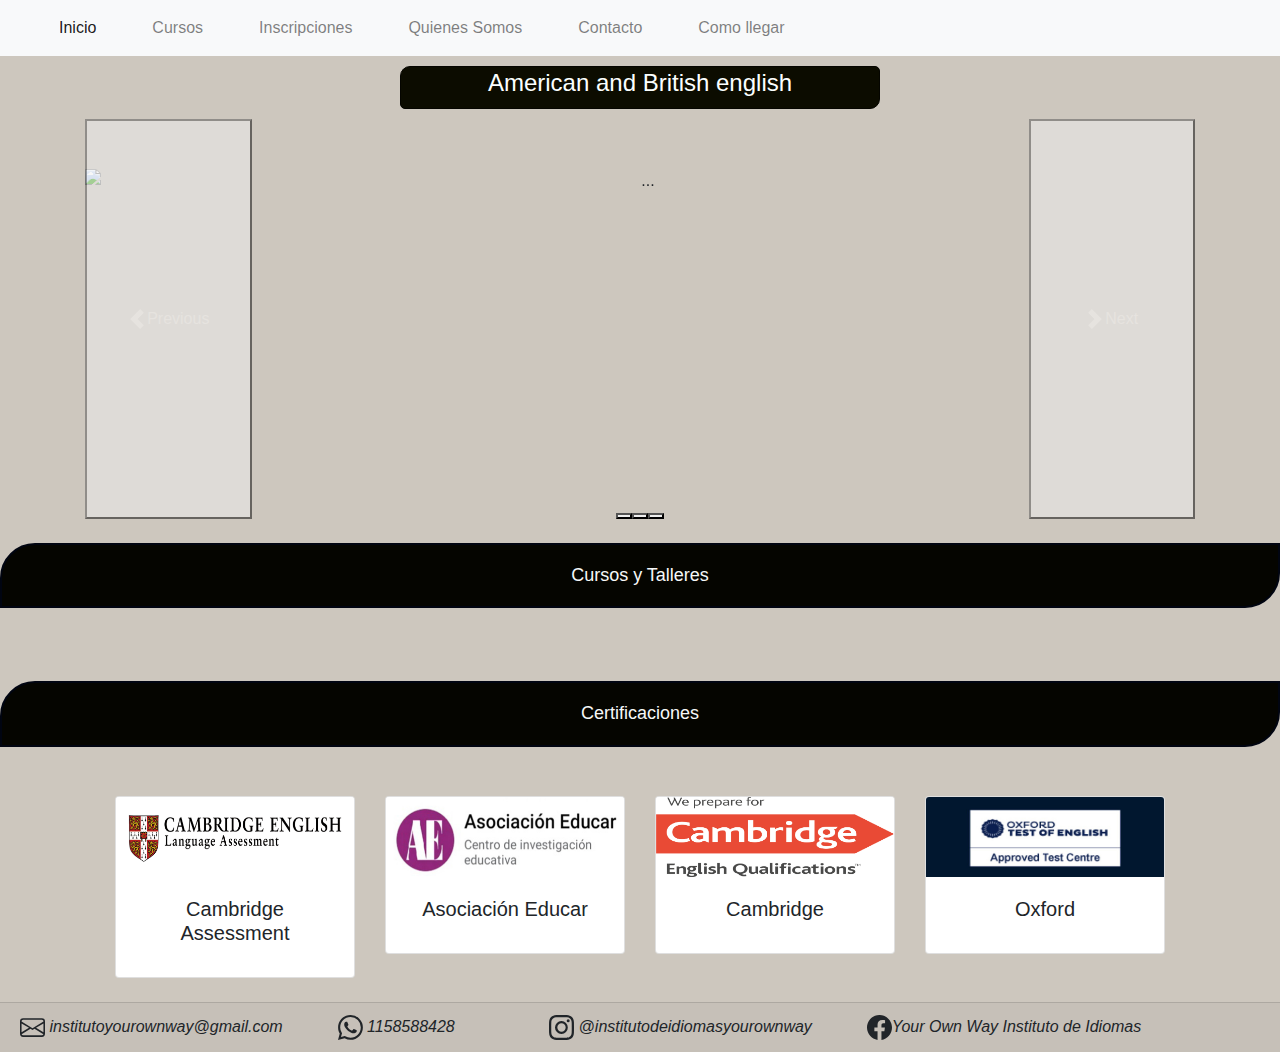
==== commit 5815ff0b: "cambios" ====
--- a/index.html
+++ b/index.html
@@ -9,44 +9,53 @@
     <link rel="stylesheet" href="https://stackpath.bootstrapcdn.com/bootstrap/4.3.1/css/bootstrap.min.css" integrity="sha384-ggOyR0iXCbMQv3Xipma34MD+dH/1fQ784/j6cY/iJTQUOhcWr7x9JvoRxT2MZw1T" crossorigin="anonymous">
     <!-- CSS only -->
     <link href="https://cdn.jsdelivr.net/npm/bootstrap@5.1.1/dist/css/bootstrap.min.css" rel="stylesheet" integrity="sha384-F3w7mX95PdgyTmZZMECAngseQB83DfGTowi0iMjiWaeVhAn4FJkqJByhZMI3AhiU" crossorigin="anonymous">
-    <!-- JavaScript Bundle with Popper -->
-    <script src="https://code.jquery.com/jquery-latest.js"></script>
-
-    <script src="https://cdn.jsdelivr.net/npm/bootstrap@5.1.3/dist/js/bootstrap.bundle.min.js" integrity="sha384-ka7Sk0Gln4gmtz2MlQnikT1wXgYsOg+OMhuP+IlRH9sENBO0LRn5q+8nbTov4+1p" crossorigin="anonymous"></script>
-    <script src="script.js"></script>
+    <script src="https://code.jquery.com/jquery-3.6.0.min.js" integrity="sha256-/xUj+3OJU5yExlq6GSYGSHk7tPXikynS7ogEvDej/m4=" crossorigin="anonymous"></script>
+    <script src="js/index.min.js"></script>
+    <script src="js/funciones.min.js"></script>
+    <script src="js/cursos.min.js"></script>
     <title>Your Own Way</title>
 
 </head>
 
-<body onload="modalMostrar" class="body-index" #important!>
+<!--<body onload="modalMostrar" class="body-index" #important!>-->
 
-    <header>
-        <div class="wrapper">
-            <div class="logo">
-
-                <a>"Your Own Way" institute</a>
-
+<body onload="modalMostrar" class="body-index">
+    <nav class="navbar navbar-expand-lg navbar-light bg-light">
+        <div class="container-fluid">
+            <button class="navbar-toggler" type="button" data-bs-toggle="collapse" data-bs-target="#navbarTogglerDemo01" aria-controls="navbarTogglerDemo01" aria-expanded="false" aria-label="Toggle navigation">
+                <span class="navbar-toggler-icon"></span>
+            </button>
+            <div class="collapse navbar-collapse" id="navbarTogglerDemo01">
+                <ul class="navbar-nav me-auto mb-2 mb-lg-0">
+                    <li class="nav-item">
+                        <a class="nav-link active" aria-current="page" href="index.html">Inicio</a>
+                    </li>
+                    <li class="nav-item">
+                        <a class="nav-link" href="cursos.html">Cursos</a>
+                    </li>
+                    <li class="nav-item">
+                        <a class="nav-link" href="inscripcion.html">Inscripciones</a>
+                    </li>
+                    <li class="nav-item">
+                        <a class="nav-link" href="QuienesSomos.html">Quienes Somos</a>
+                    </li>
+                    <li class="nav-item">
+                        <a class="nav-link" href="contacto.html">Contacto</a>
+                    </li>
+                    <li class="nav-item">
+                        <a class="nav-link" href="comoLlegar.html">Como llegar</a>
+                    </li>
+                </ul>
             </div>
-            <nav>
-                <a href="index.html">Inicio</a>
-                <a href="cursos.html">Cursos</a>
-                <a href="inscripcion.html">Inscripciones</a>
-                <a href="QuienesSomos.html">Quienes Somos</a>
-                <a href="contacto.html">Contacto</a>
-                <a href="comoLlegar.html">Como Llegar</a>
-                <a button class="btn btn-outline-success" type="submit">Login</a>
-            </nav>
-
-    </header>
+        </div>
+    </nav>
     <center>
         <div class="american-british" id="mostrarOcultar" class="container">
             <h4>American and British english</h4>
         </div>
     </center>
-
     <center>
-
-        <section class="contenido">
+        <section>
             <div class="container">
                 <div id="carouselExampleIndicators" class="carousel slide" data-bs-ride="carousel">
                     <div class="carousel-indicators">
@@ -56,106 +65,37 @@
                     </div>
                     <div class="carousel-inner">
                         <div class="carousel-item active">
-                            <img src="imagenes/slide/slide1.png" class="d-block w-100" alt="..." height="350">
+                            <img src="img/slide/slide1.png" class="d-block w-100" alt="..." height="350">
                         </div>
                         <div class="carousel-item">
-                            <a href="contacto.html"><img src="imagenes/slide/slide2.png" class="d-block w-100" alt="..." height="350"></a>
+                            <a href="contacto.html"><img src="img/slide/slide2.png" class="d-block w-100" alt="..." height="350"></a>
                         </div>
                         <div class="carousel-item">
-                            <a href="contacto.html"><img src="imagenes/slide/slide3.png" class="d-block w-100" alt="..." height="350"></a>
+                            <a href="contacto.html"><img src="img/slide/slide3.png" class="d-block w-100" alt="..." height="350"></a>
                         </div>
                     </div>
                     <button class="carousel-control-prev" type="button" data-bs-target="#carouselExampleIndicators" data-bs-slide="prev">
-            <span class="carousel-control-prev-icon" aria-hidden="true"></span>
-            <span class="visually-hidden">Previous</span>
-        </button>
+                        <span class="carousel-control-prev-icon" aria-hidden="true"></span>
+                        <span class="visually-hidden">Previous</span>
+                    </button>
                     <button class="carousel-control-next" type="button" data-bs-target="#carouselExampleIndicators" data-bs-slide="next">
-            <span class="carousel-control-next-icon" aria-hidden="true"></span>
-            <span class="visually-hidden">Next</span>
-        </button>
+                        <span class="carousel-control-next-icon" aria-hidden="true"></span>
+                        <span class="visually-hidden">Next</span>
+                    </button>
                 </div>
             </div>
+        </section>
+        <br>
 
-            <br>
-
-
+        <section>
             <center>
                 <div>
                     <h1 class="titleQuienesSomos">Cursos y Talleres</h1>
                 </div>
             </center>
             <br>
-
-            <div class="container">
-                <div class="container " id="margincards ">
-                    <div class="row ">
-                        <div class="col-xl-4 col-md-6 col-sm-12 " id="margen ">
-                            <div class="card shadow ">
-                                <img src="imagenes/Cursos/CURSOS (1).png " class="card-img-top " alt="... " height="350 ">
-                                <div class="card-body ">
-                                    <h5 class="card-title ">Taller de Escritura y Oralidad</h5>
-                                    <p class="card-text ">Duración de 1 mes, una clase por semana.</p>
-                                    <a href="TallerEscyOr.html" class="btn btn-dark">Ver más</a>
-                                </div>
-                            </div>
-                        </div>
-                        <div class="col-xl-4 col-md-6 col-sm-12 " id="margen ">
-                            <div class="card shadow ">
-                                <img src="imagenes/Cursos/CURSOS (2).png " class="card-img-top " alt="... " height="350 ">
-                                <div class="card-body ">
-                                    <h5 class="card-title ">FCE</h5>
-                                    <p class="card-text ">First Certificate in English</p>
-                                    <a href="fce.html" class="btn btn-dark">Ver más</a>
-                                </div>
-                            </div>
-                        </div>
-                        <div class="col-xl-4 col-md-6 col-sm-12 " id="margen ">
-                            <div class="card shadow ">
-                                <img src="imagenes/Cursos/CURSOS (3).png " class="card-img-top " alt="... " height="350 ">
-                                <div class="card-body ">
-                                    <h5 class="card-title ">Intensive I</h5>
-                                    <p class="card-text ">Educación dedicada intensiva</p>
-                                    <a href="intensiveI.html" class="btn btn-dark">Ver más</a>
-                                </div>
-                            </div>
-                        </div>
-
-                        <div class="col-xl-4 col-md-6 col-sm-12 " id="margen ">
-                            <br>
-                            <div class="card shadow ">
-                                <img src="imagenes/Cursos/CURSOS (6).png " class="card-img-top " alt="... " height="350 ">
-                                <div class="card-body ">
-                                    <h5 class="card-title ">1st Children</h5>
-                                    <p class="card-text ">De 7 a 11 años</p>
-                                    <a href="1stChildren.html" class="btn btn-dark">Ver más</a>
-                                </div>
-                            </div>
-                        </div>
-                        <div class="col-xl-4 col-md-6 col-sm-12 " id="margen ">
-                            <br>
-                            <div class="card shadow ">
-                                <img src="imagenes/Cursos/CURSOS (5).png" class="card-img-top " alt="... " height="350 ">
-                                <div class="card-body ">
-                                    <h5 class="card-title ">2nd Teens</h5>
-                                    <p class="card-text ">Desde 12 años</p>
-                                    <a href="2ndTeens.html" class="btn btn-dark">Ver más</a>
-                                </div>
-                            </div>
-                        </div>
-                        <div class="col-xl-4 col-md-6 col-sm-12 " id="margen ">
-                            <br>
-                            <div class="card shadow ">
-                                <img src="imagenes/Cursos/CURSOS (4).png " class="card-img-top " alt="... " height="350 ">
-                                <div class="card-body ">
-                                    <h5 class="card-title ">3rd Adults</h5>
-                                    <p class="card-text ">Dos veces a la semana</p>
-                                    <a href="3rdAdult.html" class="btn btn-dark">Ver más</a>
-                                </div>
-                            </div>
-                        </div>
-                    </div>
-                </div>
-            </div>
+            <!--Productos-->
+            <div class="row row-cols-1 row-cols-sm-2 row-cols-md-3 g-3" id="gallery_view">
         </section>
     </center>
 
@@ -172,7 +112,7 @@
                 <div class="row row-cols-1 row-cols-md-2 g-4 container-fluid">
                     <div class="col">
                         <div class="card">
-                            <img src="imagenes/logos/cambridge assessment.jpg" class="card-img-top" alt="...">
+                            <img src="img/logos/cambridge assessment.jpg" class="card-img-top" alt="..." height="80">
                             <div class="card-body">
                                 <h5 class="card-title">Cambridge Assessment</h5>
                             </div>
@@ -180,7 +120,7 @@
                     </div>
                     <div class="col">
                         <div class="card">
-                            <img src="imagenes/logos/logo asociacion educar.jpeg" class="card-img-top" alt="...">
+                            <img src="img/logos/logo asociacion educar.jpeg" class="card-img-top" alt="..." height="80">
                             <div class="card-body">
                                 <h5 class="card-title">Asociación Educar</h5>
                             </div>
@@ -188,7 +128,7 @@
                     </div>
                     <div class="col">
                         <div class="card">
-                            <img src="imagenes/logos/logo cambridge.jpg" class="card-img-top" alt="...">
+                            <img src="img/logos/logo cambridge.jpg" class="card-img-top" alt="..." height="80">
                             <div class="card-body">
                                 <h5 class="card-title">Cambridge</h5>
                             </div>
@@ -196,7 +136,7 @@
                     </div>
                     <div class="col">
                         <div class="card">
-                            <img src="imagenes/logos/logo oxford.jpg" class="card-img-top" alt="...">
+                            <img src="img/logos/logo oxford.jpg" class="card-img-top" alt="..." height="80">
                             <div class="card-body">
                                 <h5 class="card-title">Oxford</h5>
                             </div>
@@ -238,8 +178,7 @@
     <script src="https://code.jquery.com/jquery-3.6.0.min.js" integrity="sha256-/xUj+3OJU5yExlq6GSYGSHk7tPXikynS7ogEvDej/m4=" crossorigin="anonymous"></script>
     <!-- JavaScript Bundle with Popper -->
     <script src="https://cdn.jsdelivr.net/npm/bootstrap@5.1.1/dist/js/bootstrap.bundle.min.js " integrity="sha384-/bQdsTh/da6pkI1MST/rWKFNjaCP5gBSY4sEBT38Q/9RBh9AH40zEOg7Hlq2THRZ " crossorigin="anonymous "></script>
-    <script src="js/script.js "></script>
-
+    <script src="js/script.min.js "></script>
 </body>
 
 </html>--- a/style.css
+++ b/style.css
@@ -1,98 +1,5 @@
-header {
-    width: 100%;
-    /* Establecemos que el header abarque el 100% del documento */
-    overflow: hidden;
-    /* Eliminamos errores de float */
-    background: #787c7b;
-    margin-bottom: 20px;
-    margin: 5 5 10px;
-    padding: 2px;
-    border-radius: 10px 5px 10px 5px;
-    -moz-border-radius: 10px 0px 10px 0px;
-    -webkit-border-radius: 10px 5px 10px 5px;
-    border: 1px solid #050500;
-}
-
-.wrapper {
-    width: 90%;
-    /* Establecemos que el ancho sera del 90% */
-    max-width: 1000px;
-    /* Aqui le decimos que el ancho máximo sera de 1000px */
-    margin: auto;
-    /* Centramos los elementos */
-    overflow: hidden;
-    /* Eliminamos errores de float */
-}
-
-header .logo {
-    color: #f2f2f2;
-    font-size: 70px;
-    line-height: 150px;
-    float: left;
-}
-
-header nav {
-    float: right;
-    line-height: 150px;
-}
-
-header nav a {
-    display: inline-block;
-    color: #fff;
-    text-decoration: solid;
-    padding: 10px 20px;
-    line-height: normal;
-    font-size: 20px;
-    font-weight: bold;
-    -webkit-transition: all 500ms ease;
-    -o-transition: all 500ms ease;
-    transition: all 500ms ease;
-}
-
-header nav a:hover {
-    background: #d60505;
-    border-radius: 50px;
-}
-
-.header2 {
-    position: fixed;
-    height: 100px;
-}
-
-.header2 .logo {
-    line-height: 100px;
-    font-size: 30px;
-}
-
-.header2 nav {
-    line-height: 100px;
-}
-
-@media screen and (max-width: 950px) {
-    header .logo,
-    header nav {
-        width: 100%;
-        text-align: center;
-        /*Centramos el menu y el logotipo*/
-        line-height: 100px;
-    }
-    .header2 {
-        height: auto;
-    }
-    .header2 .logo,
-    .header2 nav {
-        line-height: 50px;
-    }
-}
-
-header,
-header nav,
-header nav .logo {
-    -webkit-transition: height 0.3s;
-    -moz-transition: height 0.3s;
-    -ms-transition: height 0.3s;
-    -o-transition: height 0.3s;
-    transition: height 0.3s;
+.nav-item {
+    font-family: Verdana, Geneva, Tahoma, sans-serif;
 }
 
 .imgNav {
@@ -100,6 +7,33 @@
     height: 65px;
 }
 
+.logo {
+    width: 130px;
+    cursor: pointer;
+}
+
+.navbar ul li {
+    list-style: none;
+    display: inline-block;
+    margin: 0 20px;
+    position: relative;
+}
+
+.navbar ul li::before {
+    content: "";
+    height: 3px;
+    width: 0%;
+    background: #0d0e00;
+    position: absolute;
+    left: 0;
+    bottom: -5px;
+    transition: 0.4s ease-out;
+}
+
+.navbar ul li:hover::before {
+    width: 100%;
+}
+
 input[type="radio"] {
     display: none;
 }
@@ -118,7 +52,7 @@
 }
 
 body {
-    background-color: rgba(180, 170, 157, 0.664);
+    background-color: rgba(247, 245, 224, 0.664);
     filter: alpha(opacity=40);
     height: 100%;
     width: 100%;
@@ -258,19 +192,207 @@
 
 .cards {
     width: 10rem;
-    height: 25rem;
+    height: 29rem;
     color: black;
     background-color: #f6f8f8
 }
 
 .formulariocomentarios {
-    width: 700px;
+    width: 120%;
     height: auto;
-    text-align: center;
-    padding-left: 1%;
-    padding-top: 1%;
-    padding-bottom: 1%;
+    background: #ffffff;
+    text-align: auto;
     border: 5%;
-    margin: 2%;
-    background-color: #f6f8f8
+    margin: auto;
+    display: block;
+    align-content: auto;
+    display: flex;
+    align-items: center;
+    justify-content: center;
+    max-width: 100%;
+    border: 2px;
+}
+
+.login {
+    position: center;
+    left: 50%;
+    transform: translateX(-50%);
+    width: 500px;
+    padding: 40px;
+    background: rgba(233, 100, 12, 0.8);
+    box-sizing: border-box;
+    box-shadow: 0 15px 25px rgba(61, 59, 59, 0.5);
+    border-radius: 10px;
+}
+
+.login h1 {
+    margin: 0 0 30px;
+    padding: 0;
+    color: rgb(9, 53, 248);
+    text-align: center;
+}
+
+.login .inputlogin {
+    position: relative;
+}
+
+.login .inputlogin input {
+    width: 100%;
+    padding: 15px 0;
+    font-size: 20px;
+    letter-spacing: 1px;
+    color: rgb(10, 9, 9);
+    margin-bottom: 30px;
+    border: none;
+    border-bottom: 1px solid rgb(236, 14, 14);
+    outline: none;
+    background: transparent;
+}
+
+.login .inputlogin label {
+    position: absolute;
+    top: 0;
+    left: 0;
+    padding: 15px 0;
+    font-size: 16px;
+    color: rgb(12, 11, 11);
+    pointer-events: none;
+    transition: .5s;
+}
+
+.login .inputlogin input:focus~label,
+.login .inputlogin input:valid~label {
+    top: -18px;
+    left: 0;
+    color: #03a9f4;
+    font-size: 15px;
+}
+
+.box {
+    width: 100vw;
+    display: flex;
+    align-items: center;
+    justify-content: center;
+    box-sizing: border-box;
+}
+
+.textboxes {
+    margin: auto;
+}
+
+.inputTexto input,
+textarea {
+    width: 100%;
+    padding: 10px 0;
+    font-size: 16px;
+    letter-spacing: 1px;
+    color: rgb(0, 0, 0);
+    margin-bottom: 30px;
+    border: none;
+    border-bottom: 1px solid rgb(0, 0, 0);
+    outline: none;
+    background: transparent;
+}
+
+form {
+    width: 40%;
+    height: 50%;
+    margin: auto;
+    background: #ffffff;
+    padding: 10px 20px;
+    box-sizing: border-box;
+    margin-top: 20px;
+    border-radius: 7px;
+}
+
+.form_envio {
+    background: #f6f8f8;
+    box-shadow: 0 15px 25px rgba(0, 0, 0, .5);
+}
+
+h3 {
+    color: rgb(0, 0, 0);
+    text-align: center;
+    margin: 0;
+    font-size: 20px;
+    margin-bottom: 20px;
+}
+
+input,
+textarea {
+    width: 100%;
+    margin-bottom: 20px;
+    padding: 7px;
+    box-sizing: border-box;
+    font-size: 15px;
+    border: none;
+}
+
+textarea {
+    min-height: 100px;
+    max-height: 200px;
+    max-width: 100%;
+}
+
+#boton:hover {
+    cursor: pointer;
+}
+
+@import url('https://fonts.googleapis.com/css?family=Poppins&display=swap');
+* {
+    box-sizing: border-box;
+}
+
+.cerrar_datos_ingresados {
+    background: #FCFFA6;
+    color: rgb(3, 0, 0);
+    padding: 10px;
+    font-family: Impact, Haettenschweiler, 'Arial Narrow Bold', sans-serif;
+    font-size: 24px;
+    font-weight: 700;
+}
+
+.modal-container,
+.modal_container2 {
+    display: flex;
+    background-color: rgba(0, 0, 0, 0.3);
+    align-items: center;
+    justify-content: center;
+    position: fixed;
+    pointer-events: none;
+    opacity: 0;
+    top: 0;
+    left: 0;
+    height: 100vh;
+    width: 100vw;
+    transition: opacity 0.3s ease;
+}
+
+.show {
+    pointer-events: auto;
+    opacity: 1;
+}
+
+.modal_contacto,
+.datos_ingresados_modal {
+    background-color: whitesmoke;
+    width: 300px;
+    max-width: 100%;
+    padding: 30px 50px;
+    border-radius: 5px;
+    box-shadow: 0 2px 4px rgba(0, 0, 0, 0.2);
+    text-align: center;
+}
+
+.modal h1 {
+    margin: 0;
+}
+
+.modal p {
+    opacity: 0.7;
+    font-size: 14px;
+}
+
+.body-login2 {
+    background-color: rgba(180, 170, 157, 0.664);
 }